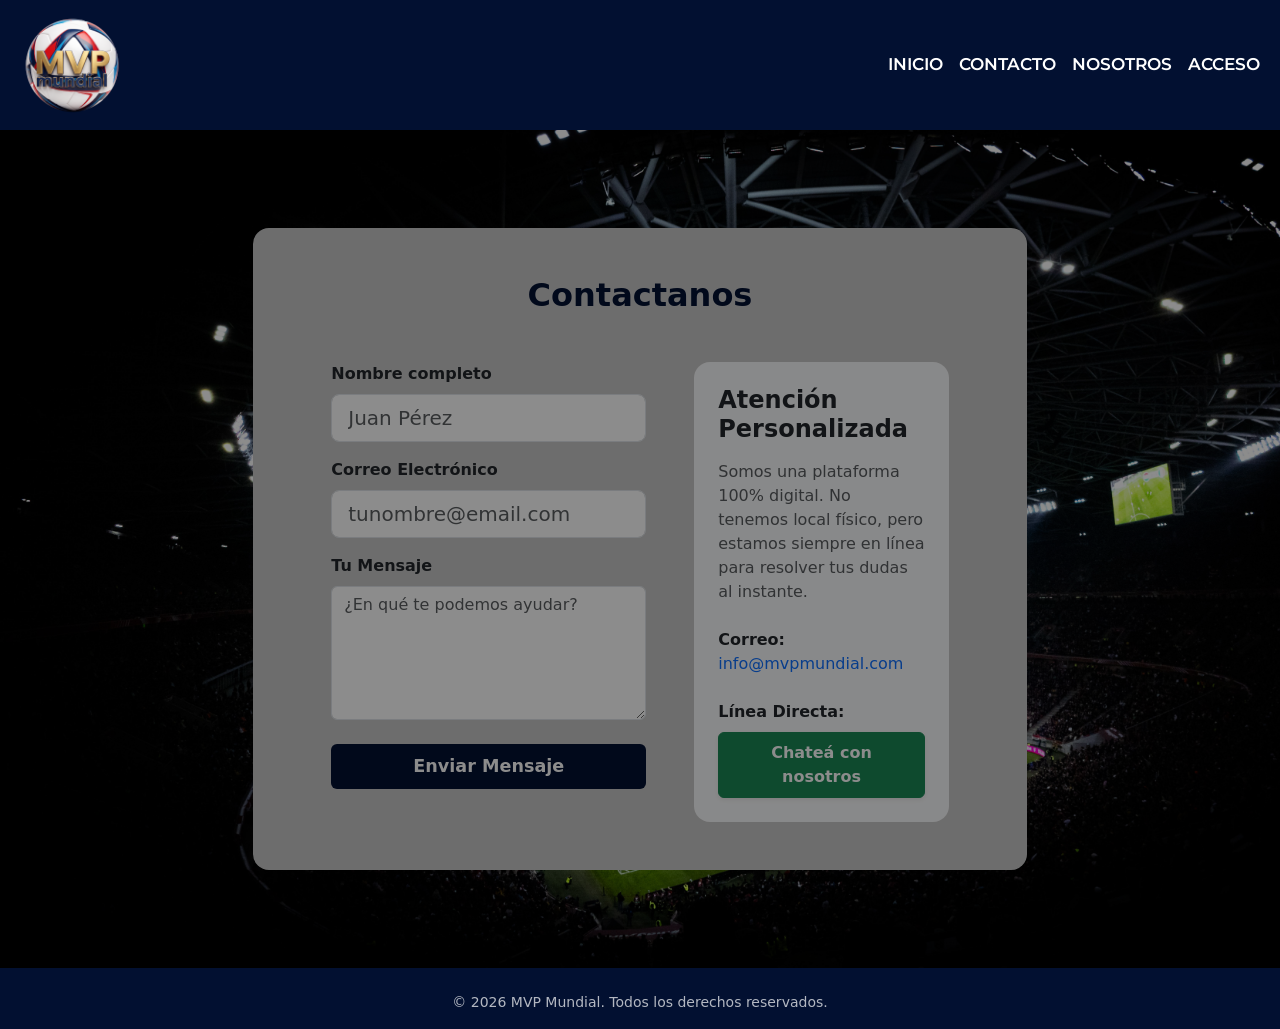
==== pages/contacto.html @ a43eaeb2 "se aguego pagina erro 404" ====
<!DOCTYPE html>
<html lang="es">

<head>
  <meta charset="UTF-8">
  <meta name="viewport" content="width=device-width, initial-scale=1.0">
  <meta name="description"
    content="Comunicate con MVP Mundial. Te ofrecemos atención 100% personalizada a través de WhatsApp. Soluciones y soporte a medida pensados exclusivamente para emprendedores, con atención directa desde Tucumán.">
  <meta name="keywords"
    content="contacto MVP mundial, atención personalizada WhatsApp, soporte para emprendedores, contacto digital Tucumán, asesoramiento a medida, chat directo">
  <meta name="author" content="rosario ojeda, alejandro fourmantin, lucio llanos">
  <link rel="shortcut icon" href="../contenido/imagenes/logo.favicon.png" type="image/x-icon">
  <link href="https://cdn.jsdelivr.net/npm/bootstrap@5.3.8/dist/css/bootstrap.min.css" rel="stylesheet"
    integrity="sha384-sRIl4kxILFvY47J16cr9ZwB07vP4J8+LH7qKQnuqkuIAvNWLzeN8tE5YBujZqJLB" crossorigin="anonymous">
  <link rel="stylesheet" href="https://cdn.jsdelivr.net/npm/bootstrap-icons@1.13.1/font/bootstrap-icons.min.css">
  <link rel="stylesheet" href="../css/style.css">
  <title>Contacto y Atención Personalizada | MVP Mundial</title>
</head>

<body class="d-flex flex-column min-vh-100">
  <header>
    <nav class="navbar navbar-expand-lg navegadorpadre p-0">
      <div class="container-fluid">
        <a class="navbar-brand" href="../index.html"><img src="../contenido/imagenes/LOGO.png" alt="logo"
            class="logomundial"></a>
        <button class="navbar-toggler" type="button" data-bs-toggle="collapse" data-bs-target="#navbarNavDropdown"
          aria-controls="navbarNavDropdown" aria-expanded="false" aria-label="Toggle navigation">
          <span class="navbar-toggler-icon"></span>
        </button>
        <div class="collapse navbar-collapse" id="navbarNavDropdown">
          <ul class="navbar-nav ms-auto">
            <li class="nav-item">
              <a class="nav-link text-white fw-semibold" href="../index.html">INICIO</a>
            </li>
            <li class="nav-item">
              <a class="nav-link text-white fw-semibold" href="../pages/contacto.html">CONTACTO</a>
            </li>
            <li class="nav-item">
              <a class="nav-link text-white fw-semibold" href="../pages/nosotros.html">NOSOTROS</a>
            </li>
            <li class="nav-item">
              <a class="nav-link text-white fw-semibold" href="../pages/login.html">ACCESO</a>
            </li>
          </ul>
        </div>
      </div>
    </nav>
  </header>
  
  <main class="flex-grow-1 d-flex align-items-center py-5">
    <div class="container">
      
      <div class="row justify-content-center">
        <div class="col-12 col-lg-10 col-xl-9">
          
          <div class="text-dark w-100">
            <div class="card-body border-0 rounded-4 p-4 p-md-5">

              <h2 class="text-center mb-5 fw-bold titulo-contacto">Contactanos</h2>

              <div class="row g-5 justify-content-center">

                <div class="col-md-7 col-lg-6">
                  <form>
                    <div class="mb-3">
                      <label for="nombreInput" class="form-label fw-semibold">Nombre completo</label>
                      <input type="text" class="form-control form-control-lg" id="nombreInput" placeholder="Juan Pérez" required>
                    </div>

                    <div class="mb-3">
                      <label for="emailContacto" class="form-label fw-semibold">Correo Electrónico</label>
                      <input type="email" class="form-control form-control-lg" id="emailContacto" placeholder="tunombre@email.com"
                        minlength="8" maxlength="50" required>
                    </div>

                    <div class="mb-4">
                      <label for="mensajeInput" class="form-label fw-semibold">Tu Mensaje</label>
                      <textarea class="form-control" id="mensajeInput" rows="5" placeholder="¿En qué te podemos ayudar?"
                        minlength="5" maxlength="50" required></textarea>
                    </div>

                    <button type="submit" class="btn text-white w-100 py-2 fw-bold btn-contacto">Enviar Mensaje</button>
                  </form>
                </div>

                <div class="col-md-5 col-lg-5">
                  <div class="p-4 bg-light rounded-4 h-100 d-flex flex-column justify-content-center">

                    <h4 class="fw-bold mb-3">Atención Personalizada</h4>
                    <p class="text-muted mb-4">Somos una plataforma 100% digital. No tenemos local físico, pero estamos siempre
                      en línea para resolver tus dudas al instante.</p>

                    <div class="mb-4">
                      <span class="fw-bold d-block text-dark">Correo:</span>
                      <a href="mailto:info@mvpmundial.com" class="text-decoration-none text-primary">info@mvpmundial.com</a>
                    </div>

                    <div>
                      <span class="fw-bold d-block mb-2 text-dark">Línea Directa:</span>
                      <a href="./error404.html" target="_blank" class="btn btn-success w-100 fw-bold py-2 shadow-sm">
                        Chateá con nosotros
                      </a>
                    </div>

                  </div>
                </div>

              </div>
            </div>
          </div>

        </div>
      </div>
      
    </div>
  </main>

    <footer class="pt-4 pb-3 bg-footer text-white">
        <div class="container-footer text-center">
            <p class="mb-0 small texto-copyright">
                &copy; 2026 MVP Mundial. Todos los derechos reservados.
            </p>
        </div>
    </footer>

  <script src="https://cdn.jsdelivr.net/npm/bootstrap@5.3.8/dist/js/bootstrap.bundle.min.js"
    integrity="sha384-FKyoEForCGlyvwx9Hj09JcYn3nv7wiPVlz7YYwJrWVcXK/BmnVDxM+D2scQbITxI"
    crossorigin="anonymous"></script>
</body>

</html>
---- css/style.css ----
@import url("https://fonts.googleapis.com/css2?family=Montserrat:wght@100..900&display=swap");
* {
  margin: 0;
  padding: 0;
  box-sizing: border-box;
}
:root {
  /* colores */
  --color-primary: #021031;
  --color-secondary: #3a954a;
  --color-danger: #d33b45;
  --color-texto: white;
  --color-subtitulos: #ebebeb;
  --color-cards: #021031b6;
  /* colores */
  --color-nav: #021031cb;
  --color-secondary: #3a954a;
  --color-danger: #d33b45;
  --color-texto: white;
  --color-subtitulos: #ebebeb;
  --color-dorado-oscuro: #d4af37;

  /* estilos para titulos */
  --font-family: "Montserrat", sans-serif;
  --font-size: 17px;
  --font-grosor: 600;
  --font-background: #09ff008a;

  /* ---------- */

  /* bordes */
  --border-radius: 1rem;
  --border-none: 0;

  /* animaciones */
}
main {
  background-image: url(../contenido/imagenes/Estadio.jpg);
  background-size: cover;
  filter: brightness(55%);
}
.navegadorpadre {
  font-family: var(--font-family);
  font-size: 17px;
  background-color: var(--color-primary);
}
.logomundial {
  height: 120px;
  height: 150px;
  width: auto;
}
.nav-link {
  transition: transform 0.2s;
  display: inline-block;
}
.nav-link:hover {
  transform: scale(1.1);
}
.titulo-login {
  color: var(--color-primary);
}
.btn-login {
  background-color: var(--color-primary);
  font-size: 1.1rem;
}
.btn-login:hover {
  background-color: var(--color-primary);
  color: #ffffff;
}
.textoh2 {
  color: var(--color-primary);
}
.titulo-contacto {
  color: var(--color-primary);
}
.btn-contacto {
  background-color: var(--color-primary);
  font-size: 1.1rem;
}
.btn-contacto:hover {
  background-color: var(--color-primary);
  color: #ffffff;
}
.titulo-nosotros {
  color: var(--color-primary);
}
.subtitulo-nosotros {
  color: var(--color-primary);
}
.bg-footer {
  background-color: var(--color-primary);
}
.separador-footer {
  border-top: 1px solid var(--color-subtitulos);
}
.texto-copyright {
  color: rgba(255, 255, 255, 0.7);
}
.navegadorpadre {
  font-family: "Montserrat", sans-serif;
  font-size: 17px;
}
.logomundial {
  height: 120px;
  width: auto;
}
/* MAIN */
main {
  background-image: url(../contenido/imagenes/Estadio.jpg);
  background-size: cover;
  display: flex;
  justify-content: center;
}
/* CONTENEDOR PADRE */
.container {
  display: flex;
  flex-direction: row;
  width: 100vw;
  margin: 0;
  padding: 50px;
}
/* CONTENEDOR ROSARIO */
hr {
  width: 100%;
  margin: auto;
  color: var(--color-texto);
}
.container1 {
  background-color: var(--color-cards);
  width: 30%;
  border-radius: var(--border-radius);
  border: var(--border-none);
  display: flex;
  flex-direction: column;
  align-items: center;
  padding: 10px;
}
.container-boton {
  display: flex;
  align-items: flex-start;
  gap: 10px;
}
h6 {
  font-family: var(--font-family);
  font-size: 12px;
  font-weight: var(--font-grosor);
  color: var(--color-texto);
  padding: 10px;
  padding-left: 20px;
  padding-right: 20px;
  background-color: var(--font-background);
  border-radius: var(--border-radius);
  border: var(--border-none);
  margin: 10px;
  text-align: center;
  width: 100%;
}
.estadisticasNombre{
  font-weight: 500;
}
.fila {
  width: 100%;
  display: flex;
  flex-direction: row;
  justify-content: space-around;
}
.barra{
  display: flex;
  flex-direction: row;
}
.verde1{
  background-color: var(--color-secondary);
  width: 58%;
  height: 10px;
  border-top-left-radius: var(--border-radius);
  border-bottom-left-radius: var(--border-radius);
}
.azul1{
  background-color: var(--color-primary);
  width: 42%;
  height: 10px;
  border-top-right-radius: var(--border-radius);
  border-bottom-right-radius: var(--border-radius);
}
.verde2{
  background-color: var(--color-secondary);
  width: 67%;
  height: 10px;
  border-top-left-radius: var(--border-radius);
  border-bottom-left-radius: var(--border-radius);
}
.azul2{
  background-color: var(--color-primary);
  width: 33%;
  height: 10px;
  border-top-right-radius: var(--border-radius);
  border-bottom-right-radius: var(--border-radius);
}
.verde3{
  background-color: var(--color-secondary);
  width: 88%;
  height: 10px;
  border-top-left-radius: var(--border-radius);
  border-bottom-left-radius: var(--border-radius);
}
.azul3{
  background-color: var(--color-primary);
  width: 12%;
  height: 10px;
  border-top-right-radius: var(--border-radius);
  border-bottom-right-radius: var(--border-radius);
}
.verde4{
  background-color: var(--color-secondary);
  width: 0%;
  height: 10px;
  border-top-left-radius: var(--border-radius);
  border-bottom-left-radius: var(--border-radius);
}
.azul4{
  background-color: var(--color-primary);
  width: 100%;
  height: 10px;
  border-radius: var(--border-radius);
}
.verde5{
  background-color: var(--color-subtitulos);
  width: 50%;
  height: 10px;
  border-top-left-radius: var(--border-radius);
  border-bottom-left-radius: var(--border-radius);
}
.azul5{
  background-color: var(--color-subtitulos);
  width: 50%;
  height: 10px;
  border-top-right-radius: var(--border-radius);
  border-bottom-right-radius: var(--border-radius);
}
/* CONTENEDOR LUCIO */
.container2 {
  width: 60%;
}
.equipos {
  display: flex;
  justify-content: row;
}
.container-padre {
  margin: 10px;
  background-color: var(--color-cards);
  padding: 15px;
  width: 810px;
  height: 155px;
  display: flex;
  justify-content: center;
  border-radius: 30px;
}
.figu {
  object-fit: cover;
  display: flex;
  display: inline-block;
  margin: 20px;
  justify-content: center;
  justify-content: space-around;
  width: 105px;
  height: 110px;
  margin: 5px;
  object-fit: contain;
  transition: transform 0.3s ease;
  cursor: pointer;
}
.figu:hover {
  transform: scale(1.1);
}
.nombres {
  display: flex;
  justify-content: center;
  font-family: var(--font-family);
  font-size: 13px;
  font-weight: var(--font-grosor);
  color: var(--color-texto);
  padding: 10px;
  padding-left: 20px;
  padding-right: 20px;
  background-color: var(--font-background);
  border-radius: var(--border-radius);
  border: var(--border-none);
  margin: 10px;
  animation: brillo 2s ease-in-out infinite alternate;
}

@keyframes brillo {
  from {
    text-shadow:
      0 0 3px #fff,
      0 0 4px #fff,
      0 0 10px #ffcc00,
      0 0 14px #ffcc00;
  }
}
/* CONTENEDOR PADRE */
.container {
  display: flex;
  flex-direction: row;
  width: 100%;
  margin: 0;
  padding: 50px;
  justify-content: center;
}
/* CONTENEDOR ROSARIO */
h6 {
  font-family: var(--font-family);
  font-size: 12px;
  font-weight: var(--font-grosor);
  color: var(--color-texto);
  padding: 10px;
  padding-left: 20px;
  padding-right: 20px;
  background-color: var(--font-background);
  border-radius: var(--border-radius);
  border: var(--border-none);
  margin: 10px;
}
hr {
  width: 100%;
  margin: auto;
  color: var(--color-texto);
}
.container1 {
  background-color: var(--color-cards);
  width: 40%;
  border-radius: var(--border-radius);
  border: var(--border-none);
  display: flex;
  flex-direction: column;
  align-items: center;
  padding: 10px;
}
.container-puntaje {
  width: 100%;
  display: flex;
  flex-direction: row;
  font-family: var(--font-family);
  font-size: 12px;
  font-weight: var(--font-grosor);
  color: var(--color-texto);
  padding: 10px;
  padding-left: 20px;
  padding-right: 20px;
}
.bandera {
  width: 30%;
  display: flex;
  flex-direction: column;
  align-items: center;
  color: var(--color-texto);
}
.puntaje {
  width: 40%;
  display: flex;
  flex-direction: row;
  justify-content: space-around;
  align-items: start;
  color: var(--color-texto);
  font-family: var(--font-family);
  font-size: 50px;
  font-weight: var(--font-grosor);
  color: var(--color-texto);
  padding: 10px;
  border-radius: var(--border-radius);
  border: var(--border-none);
}
.container-info {
  width: 100%;
  height: 100%;
  display: flex;
  flex-direction: column;
  align-items: flex-start;
}
.dato1 {
  width: 100%;
  display: flex;
  flex-direction: row;
}
.info {
  display: flex;
  flex-direction: column;
  margin-left: 30px;
}
.infoTitulo {
  color: var(--color-texto);
}
.infoValor {
  color: var(--color-texto);
}
.container-boton {
  position: relative;
  display: flex;
  align-items: flex-start;
  gap: 10px;
}
#estadisticas{
  position: absolute;
  bottom: 60px;
  left: 50%;
  transform: translateX(-50%);
  z-index: 1000;
  margin-top: 10PX;
}
.boton {
  font-family: var(--font-family);
  font-size: 12px;
  font-weight: var(--font-grosor);
  color: var(--color-texto);
  padding: 10px;
  padding-left: 20px;
  padding-right: 20px;
  background-color: var(--font-background);
  border-radius: var(--border-radius);
  border: var(--border-none);
  margin: 10px;
  animation: brillo 2s ease-in-out infinite alternate;
}
:hover.boton {
  transition: 0.2s;
  transform: scale(1.1);
  padding: 10px;
  padding-left: 20px;
  padding-right: 20px;
  background-color: var(--font-background);
  border-radius: var(--border-radius);
  border: var(--border-none);
  margin: 10px;
  color: var(--color-texto);
}
.card-body {
  display: flex;
  flex-direction: column;
  background-color: rgb(199, 199, 199);
}
.estadisticasNombre {
  width: 100%;
  justify-content: space-between;
  display: flex;
  flex-direction: row;
}
.fila {
  width: 100%;
  display: flex;
  flex-direction: row;
  justify-content: space-around;
}
span {
  color: var(--color-texto);
}

.container-nosotros {
  background-color: rgb(248, 242, 242);
  border-radius: var(--border-radius);
  padding: 10px;
}


.navbar-toggler-icon {
    filter: invert(1) brightness(100%)
}
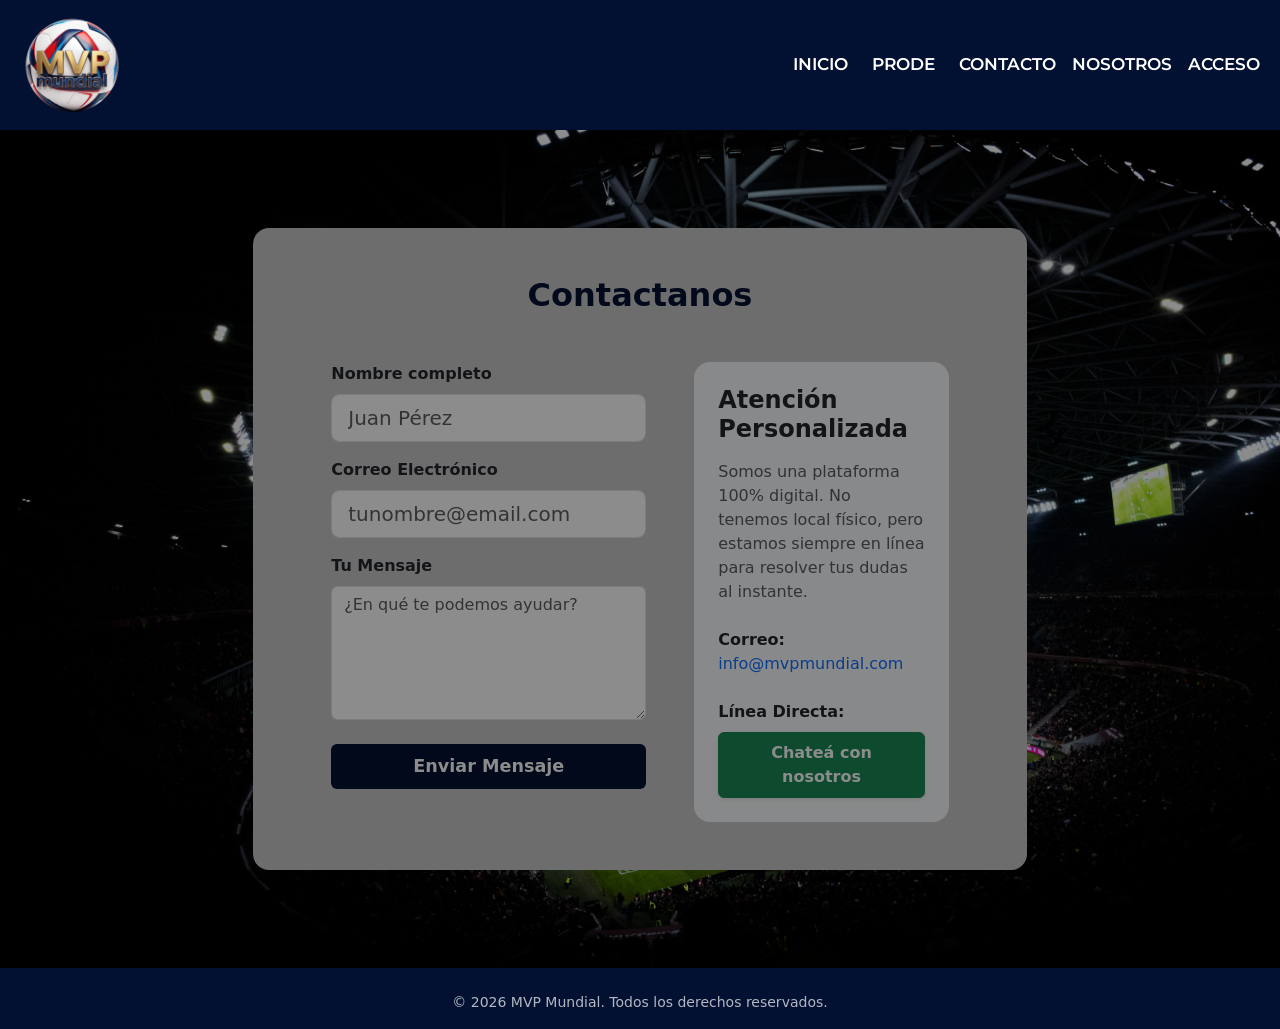
==== commit 1a23da9c: "agregue pagina prode a toda pagina" ====
--- a/pages/contacto.html
+++ b/pages/contacto.html
@@ -1,131 +1,222 @@
-<!DOCTYPE html>
+<!doctype html>
 <html lang="es">
-
-<head>
-  <meta charset="UTF-8">
-  <meta name="viewport" content="width=device-width, initial-scale=1.0">
-  <meta name="description"
-    content="Comunicate con MVP Mundial. Te ofrecemos atención 100% personalizada a través de WhatsApp. Soluciones y soporte a medida pensados exclusivamente para emprendedores, con atención directa desde Tucumán.">
-  <meta name="keywords"
-    content="contacto MVP mundial, atención personalizada WhatsApp, soporte para emprendedores, contacto digital Tucumán, asesoramiento a medida, chat directo">
-  <meta name="author" content="rosario ojeda, alejandro fourmantin, lucio llanos">
-  <link rel="shortcut icon" href="../contenido/imagenes/logo.favicon.png" type="image/x-icon">
-  <link href="https://cdn.jsdelivr.net/npm/bootstrap@5.3.8/dist/css/bootstrap.min.css" rel="stylesheet"
-    integrity="sha384-sRIl4kxILFvY47J16cr9ZwB07vP4J8+LH7qKQnuqkuIAvNWLzeN8tE5YBujZqJLB" crossorigin="anonymous">
-  <link rel="stylesheet" href="https://cdn.jsdelivr.net/npm/bootstrap-icons@1.13.1/font/bootstrap-icons.min.css">
-  <link rel="stylesheet" href="../css/style.css">
-  <title>Contacto y Atención Personalizada | MVP Mundial</title>
-</head>
-
-<body class="d-flex flex-column min-vh-100">
-  <header>
-    <nav class="navbar navbar-expand-lg navegadorpadre p-0">
-      <div class="container-fluid">
-        <a class="navbar-brand" href="../index.html"><img src="../contenido/imagenes/LOGO.png" alt="logo"
-            class="logomundial"></a>
-        <button class="navbar-toggler" type="button" data-bs-toggle="collapse" data-bs-target="#navbarNavDropdown"
-          aria-controls="navbarNavDropdown" aria-expanded="false" aria-label="Toggle navigation">
-          <span class="navbar-toggler-icon"></span>
-        </button>
-        <div class="collapse navbar-collapse" id="navbarNavDropdown">
-          <ul class="navbar-nav ms-auto">
-            <li class="nav-item">
-              <a class="nav-link text-white fw-semibold" href="../index.html">INICIO</a>
-            </li>
-            <li class="nav-item">
-              <a class="nav-link text-white fw-semibold" href="../pages/contacto.html">CONTACTO</a>
-            </li>
-            <li class="nav-item">
-              <a class="nav-link text-white fw-semibold" href="../pages/nosotros.html">NOSOTROS</a>
-            </li>
-            <li class="nav-item">
-              <a class="nav-link text-white fw-semibold" href="../pages/login.html">ACCESO</a>
-            </li>
-          </ul>
+  <head>
+    <meta charset="UTF-8" />
+    <meta name="viewport" content="width=device-width, initial-scale=1.0" />
+    <meta
+      name="description"
+      content="Comunicate con MVP Mundial. Te ofrecemos atención 100% personalizada a través de WhatsApp. Soluciones y soporte a medida pensados exclusivamente para emprendedores, con atención directa desde Tucumán."
+    />
+    <meta
+      name="keywords"
+      content="contacto MVP mundial, atención personalizada WhatsApp, soporte para emprendedores, contacto digital Tucumán, asesoramiento a medida, chat directo"
+    />
+    <meta
+      name="author"
+      content="rosario ojeda, alejandro fourmantin, lucio llanos"
+    />
+    <link
+      rel="shortcut icon"
+      href="../contenido/imagenes/logo.favicon.png"
+      type="image/x-icon"
+    />
+    <link
+      href="https://cdn.jsdelivr.net/npm/bootstrap@5.3.8/dist/css/bootstrap.min.css"
+      rel="stylesheet"
+      integrity="sha384-sRIl4kxILFvY47J16cr9ZwB07vP4J8+LH7qKQnuqkuIAvNWLzeN8tE5YBujZqJLB"
+      crossorigin="anonymous"
+    />
+    <link
+      rel="stylesheet"
+      href="https://cdn.jsdelivr.net/npm/bootstrap-icons@1.13.1/font/bootstrap-icons.min.css"
+    />
+    <link rel="stylesheet" href="../css/style.css" />
+    <title>Contacto y Atención Personalizada | MVP Mundial</title>
+  </head>
+
+  <body class="d-flex flex-column min-vh-100">
+    <header>
+      <nav class="navbar navbar-expand-lg navegadorpadre p-0">
+        <div class="container-fluid">
+          <a class="navbar-brand" href="../index.html"
+            ><img
+              src="../contenido/imagenes/LOGO.png"
+              alt="logo"
+              class="logomundial"
+          /></a>
+          <button
+            class="navbar-toggler"
+            type="button"
+            data-bs-toggle="collapse"
+            data-bs-target="#navbarNavDropdown"
+            aria-controls="navbarNavDropdown"
+            aria-expanded="false"
+            aria-label="Toggle navigation"
+          >
+            <span class="navbar-toggler-icon"></span>
+          </button>
+          <div class="collapse navbar-collapse" id="navbarNavDropdown">
+            <ul class="navbar-nav ms-auto">
+              <li class="nav-item">
+                <a class="nav-link text-white fw-semibold" href="../index.html"
+                  >INICIO</a
+                >
+              </li>
+              <li class="nav-item">
+                <a
+                  class="nav-link text-white fw-semibold mx-2"
+                  href="../pages/prode.html"
+                  >PRODE</a
+                >
+              </li>
+              <li class="nav-item">
+                <a
+                  class="nav-link text-white fw-semibold"
+                  href="../pages/contacto.html"
+                  >CONTACTO</a
+                >
+              </li>
+              <li class="nav-item">
+                <a
+                  class="nav-link text-white fw-semibold"
+                  href="../pages/nosotros.html"
+                  >NOSOTROS</a
+                >
+              </li>
+              <li class="nav-item">
+                <a
+                  class="nav-link text-white fw-semibold"
+                  href="../pages/login.html"
+                  >ACCESO</a
+                >
+              </li>
+            </ul>
+          </div>
         </div>
-      </div>
-    </nav>
-  </header>
-  
-  <main class="flex-grow-1 d-flex align-items-center py-5">
-    <div class="container">
-      
-      <div class="row justify-content-center">
-        <div class="col-12 col-lg-10 col-xl-9">
-          
-          <div class="text-dark w-100">
-            <div class="card-body border-0 rounded-4 p-4 p-md-5">
-
-              <h2 class="text-center mb-5 fw-bold titulo-contacto">Contactanos</h2>
-
-              <div class="row g-5 justify-content-center">
-
-                <div class="col-md-7 col-lg-6">
-                  <form>
-                    <div class="mb-3">
-                      <label for="nombreInput" class="form-label fw-semibold">Nombre completo</label>
-                      <input type="text" class="form-control form-control-lg" id="nombreInput" placeholder="Juan Pérez" required>
+      </nav>
+    </header>
+
+    <main class="flex-grow-1 d-flex align-items-center py-5">
+      <div class="container">
+        <div class="row justify-content-center">
+          <div class="col-12 col-lg-10 col-xl-9">
+            <div class="text-dark w-100">
+              <div class="card-body border-0 rounded-4 p-4 p-md-5">
+                <h2 class="text-center mb-5 fw-bold titulo-contacto">
+                  Contactanos
+                </h2>
+
+                <div class="row g-5 justify-content-center">
+                  <div class="col-md-7 col-lg-6">
+                    <form>
+                      <div class="mb-3">
+                        <label for="nombreInput" class="form-label fw-semibold"
+                          >Nombre completo</label
+                        >
+                        <input
+                          type="text"
+                          class="form-control form-control-lg"
+                          id="nombreInput"
+                          placeholder="Juan Pérez"
+                          required
+                        />
+                      </div>
+
+                      <div class="mb-3">
+                        <label
+                          for="emailContacto"
+                          class="form-label fw-semibold"
+                          >Correo Electrónico</label
+                        >
+                        <input
+                          type="email"
+                          class="form-control form-control-lg"
+                          id="emailContacto"
+                          placeholder="tunombre@email.com"
+                          minlength="8"
+                          maxlength="50"
+                          required
+                        />
+                      </div>
+
+                      <div class="mb-4">
+                        <label for="mensajeInput" class="form-label fw-semibold"
+                          >Tu Mensaje</label
+                        >
+                        <textarea
+                          class="form-control"
+                          id="mensajeInput"
+                          rows="5"
+                          placeholder="¿En qué te podemos ayudar?"
+                          minlength="5"
+                          maxlength="50"
+                          required
+                        ></textarea>
+                      </div>
+
+                      <button
+                        type="submit"
+                        class="btn text-white w-100 py-2 fw-bold btn-contacto"
+                      >
+                        Enviar Mensaje
+                      </button>
+                    </form>
+                  </div>
+
+                  <div class="col-md-5 col-lg-5">
+                    <div
+                      class="p-4 bg-light rounded-4 h-100 d-flex flex-column justify-content-center"
+                    >
+                      <h4 class="fw-bold mb-3">Atención Personalizada</h4>
+                      <p class="text-muted mb-4">
+                        Somos una plataforma 100% digital. No tenemos local
+                        físico, pero estamos siempre en línea para resolver tus
+                        dudas al instante.
+                      </p>
+
+                      <div class="mb-4">
+                        <span class="fw-bold d-block text-dark">Correo:</span>
+                        <a
+                          href="mailto:info@mvpmundial.com"
+                          class="text-decoration-none text-primary"
+                          >info@mvpmundial.com</a
+                        >
+                      </div>
+
+                      <div>
+                        <span class="fw-bold d-block mb-2 text-dark"
+                          >Línea Directa:</span
+                        >
+                        <a
+                          href="./error404.html"
+                          target="_blank"
+                          class="btn btn-success w-100 fw-bold py-2 shadow-sm"
+                        >
+                          Chateá con nosotros
+                        </a>
+                      </div>
                     </div>
-
-                    <div class="mb-3">
-                      <label for="emailContacto" class="form-label fw-semibold">Correo Electrónico</label>
-                      <input type="email" class="form-control form-control-lg" id="emailContacto" placeholder="tunombre@email.com"
-                        minlength="8" maxlength="50" required>
-                    </div>
-
-                    <div class="mb-4">
-                      <label for="mensajeInput" class="form-label fw-semibold">Tu Mensaje</label>
-                      <textarea class="form-control" id="mensajeInput" rows="5" placeholder="¿En qué te podemos ayudar?"
-                        minlength="5" maxlength="50" required></textarea>
-                    </div>
-
-                    <button type="submit" class="btn text-white w-100 py-2 fw-bold btn-contacto">Enviar Mensaje</button>
-                  </form>
-                </div>
-
-                <div class="col-md-5 col-lg-5">
-                  <div class="p-4 bg-light rounded-4 h-100 d-flex flex-column justify-content-center">
-
-                    <h4 class="fw-bold mb-3">Atención Personalizada</h4>
-                    <p class="text-muted mb-4">Somos una plataforma 100% digital. No tenemos local físico, pero estamos siempre
-                      en línea para resolver tus dudas al instante.</p>
-
-                    <div class="mb-4">
-                      <span class="fw-bold d-block text-dark">Correo:</span>
-                      <a href="mailto:info@mvpmundial.com" class="text-decoration-none text-primary">info@mvpmundial.com</a>
-                    </div>
-
-                    <div>
-                      <span class="fw-bold d-block mb-2 text-dark">Línea Directa:</span>
-                      <a href="./error404.html" target="_blank" class="btn btn-success w-100 fw-bold py-2 shadow-sm">
-                        Chateá con nosotros
-                      </a>
-                    </div>
-
                   </div>
                 </div>
-
               </div>
             </div>
           </div>
-
         </div>
       </div>
-      
-    </div>
-  </main>
+    </main>
 
     <footer class="pt-4 pb-3 bg-footer text-white">
-        <div class="container-footer text-center">
-            <p class="mb-0 small texto-copyright">
-                &copy; 2026 MVP Mundial. Todos los derechos reservados.
-            </p>
-        </div>
+      <div class="container-footer text-center">
+        <p class="mb-0 small texto-copyright">
+          &copy; 2026 MVP Mundial. Todos los derechos reservados.
+        </p>
+      </div>
     </footer>
 
-  <script src="https://cdn.jsdelivr.net/npm/bootstrap@5.3.8/dist/js/bootstrap.bundle.min.js"
-    integrity="sha384-FKyoEForCGlyvwx9Hj09JcYn3nv7wiPVlz7YYwJrWVcXK/BmnVDxM+D2scQbITxI"
-    crossorigin="anonymous"></script>
-</body>
-
-</html>+    <script
+      src="https://cdn.jsdelivr.net/npm/bootstrap@5.3.8/dist/js/bootstrap.bundle.min.js"
+      integrity="sha384-FKyoEForCGlyvwx9Hj09JcYn3nv7wiPVlz7YYwJrWVcXK/BmnVDxM+D2scQbITxI"
+      crossorigin="anonymous"
+    ></script>
+  </body>
+</html>
--- a/css/style.css
+++ b/css/style.css
@@ -238,9 +238,6 @@
   border-bottom-right-radius: var(--border-radius);
 }
 /* CONTENEDOR LUCIO */
-.container2 {
-  width: 60%;
-}
 .equipos {
   display: flex;
   justify-content: row;
@@ -249,7 +246,7 @@
   margin: 10px;
   background-color: var(--color-cards);
   padding: 15px;
-  width: 810px;
+  width: 900px;
   height: 155px;
   display: flex;
   justify-content: center;
@@ -328,7 +325,7 @@
 }
 .container1 {
   background-color: var(--color-cards);
-  width: 40%;
+  width: 400px;
   border-radius: var(--border-radius);
   border: var(--border-none);
   display: flex;
@@ -463,4 +460,80 @@
 
 .navbar-toggler-icon {
     filter: invert(1) brightness(100%)
-}+}
+
+/* prode2 */
+.titulo-prode {
+  font-family: var(--font-family);
+  font-size: 30px;
+  font-weight: var(--font-grosor);
+  color: var(--color-texto);
+  background-color: var(--font-background);
+  border-radius: var(--border-radius);
+  border: var(--border-none);
+   animation: brillo 2s ease-in-out infinite alternate;
+   padding: 10px;
+}
+.container-prode {
+  display: flex;
+  justify-content: space-around;
+  flex-wrap: wrap;
+}
+.equipos-prode {
+  width: 50%;
+  height: 50%;
+  display: block;
+}
+.carousel-prode {
+  width: 300px;
+  height: 50%;
+  display: block;
+}
+.prode2 {
+  padding: 50px;
+}
+.espacios {
+  height: 10px;
+}
+
+.bg-prode {
+  background-color: var(--color-cards);
+  border-radius: var(--border-radius);
+}
+h1 {
+  text-align: center;
+  color: #0a3d62;
+  margin-bottom: 30px;
+}
+
+/* Estilo para cada partido */
+.partido {
+  background: white;
+  padding: 15px;
+  margin-bottom: 15px;
+  border-radius: 8px;
+  box-shadow: 0 1px 3px rgba(0, 0, 0, 0.1);
+  display: flex;
+  align-items: center;
+  justify-content: space-between;
+}
+
+.equipo {
+  width: 35%;
+  font-weight: bold;
+  text-align: center;
+}
+
+.vs {
+  font-weight: bold;
+  color: #555;
+}
+
+.goles {
+  width: 40px;
+  height: 40px;
+  text-align: center;
+  font-size: 18px;
+  border: 1px solid #ccc;
+  border-radius: 4px;
+}
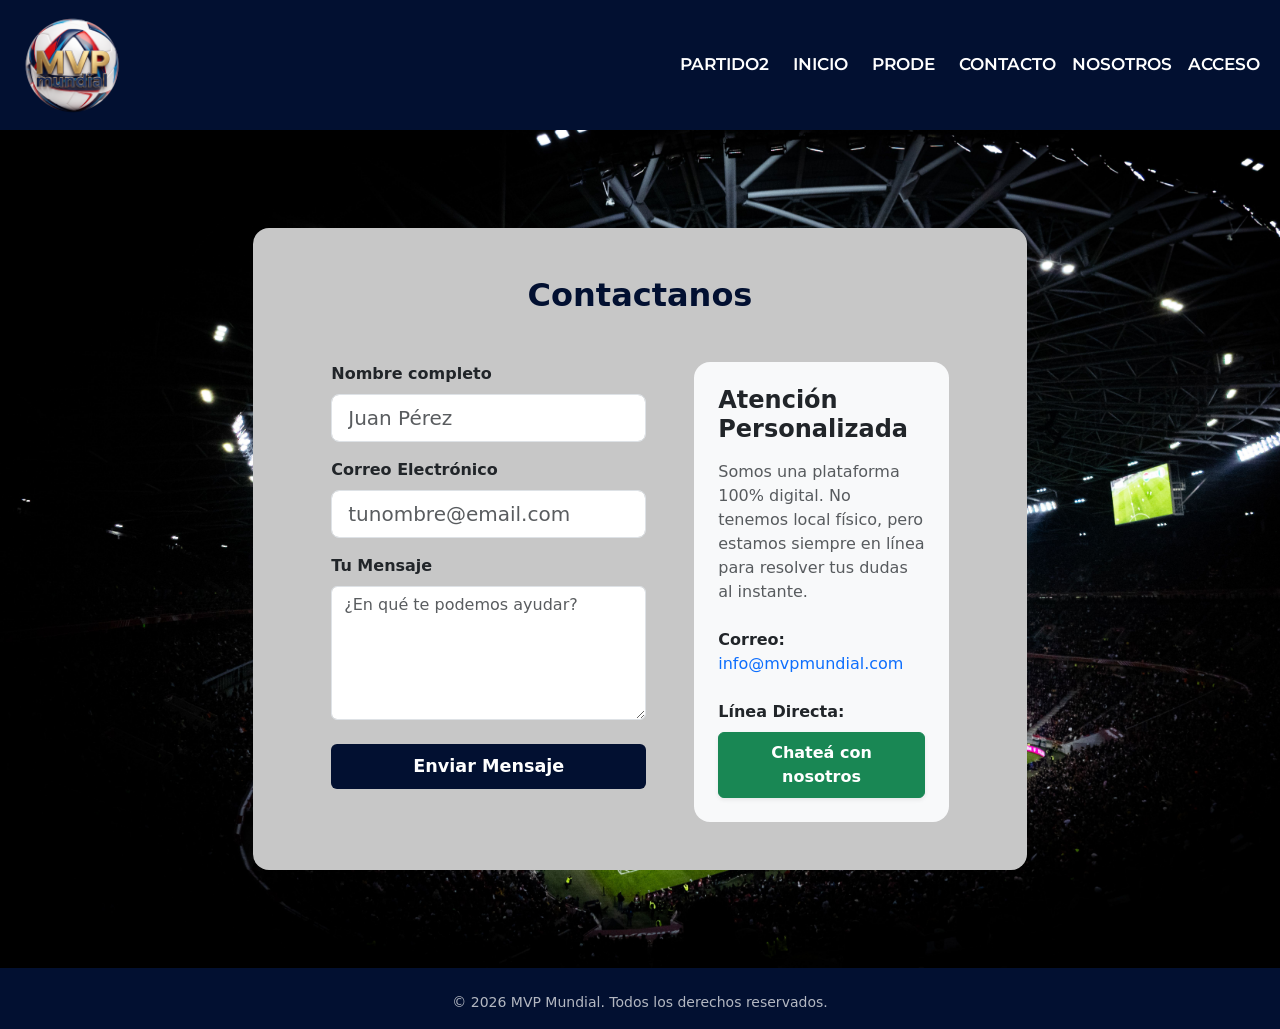
==== commit 3e9dbbb4: "hice otra pagina de partido" ====
--- a/pages/contacto.html
+++ b/pages/contacto.html
@@ -57,6 +57,9 @@
           </button>
           <div class="collapse navbar-collapse" id="navbarNavDropdown">
             <ul class="navbar-nav ms-auto">
+               <li class="nav-item">
+                            <a class="nav-link text-white fw-semibold mx-2" href="../pages/partido2.html">PARTIDO2</a>
+                        </li>
               <li class="nav-item">
                 <a class="nav-link text-white fw-semibold" href="../index.html"
                   >INICIO</a
--- a/css/style.css
+++ b/css/style.css
@@ -37,7 +37,6 @@
 main {
   background-image: url(../contenido/imagenes/Estadio.jpg);
   background-size: cover;
-  filter: brightness(55%);
 }
 .navegadorpadre {
   font-family: var(--font-family);
@@ -155,7 +154,7 @@
   text-align: center;
   width: 100%;
 }
-.estadisticasNombre{
+.estadisticasNombre {
   font-weight: 500;
 }
 .fila {
@@ -164,73 +163,73 @@
   flex-direction: row;
   justify-content: space-around;
 }
-.barra{
-  display: flex;
-  flex-direction: row;
-}
-.verde1{
+.barra {
+  display: flex;
+  flex-direction: row;
+}
+.verde1 {
   background-color: var(--color-secondary);
   width: 58%;
   height: 10px;
   border-top-left-radius: var(--border-radius);
   border-bottom-left-radius: var(--border-radius);
 }
-.azul1{
+.azul1 {
   background-color: var(--color-primary);
   width: 42%;
   height: 10px;
   border-top-right-radius: var(--border-radius);
   border-bottom-right-radius: var(--border-radius);
 }
-.verde2{
+.verde2 {
   background-color: var(--color-secondary);
   width: 67%;
   height: 10px;
   border-top-left-radius: var(--border-radius);
   border-bottom-left-radius: var(--border-radius);
 }
-.azul2{
+.azul2 {
   background-color: var(--color-primary);
   width: 33%;
   height: 10px;
   border-top-right-radius: var(--border-radius);
   border-bottom-right-radius: var(--border-radius);
 }
-.verde3{
+.verde3 {
   background-color: var(--color-secondary);
   width: 88%;
   height: 10px;
   border-top-left-radius: var(--border-radius);
   border-bottom-left-radius: var(--border-radius);
 }
-.azul3{
+.azul3 {
   background-color: var(--color-primary);
   width: 12%;
   height: 10px;
   border-top-right-radius: var(--border-radius);
   border-bottom-right-radius: var(--border-radius);
 }
-.verde4{
+.verde4 {
   background-color: var(--color-secondary);
   width: 0%;
   height: 10px;
   border-top-left-radius: var(--border-radius);
   border-bottom-left-radius: var(--border-radius);
 }
-.azul4{
-  background-color: var(--color-primary);
-  width: 100%;
-  height: 10px;
-  border-radius: var(--border-radius);
-}
-.verde5{
+.azul4 {
+  background-color: var(--color-primary);
+  width: 100%;
+  height: 10px;
+  border-radius: var(--border-radius);
+}
+.verde5 {
   background-color: var(--color-subtitulos);
   width: 50%;
   height: 10px;
   border-top-left-radius: var(--border-radius);
   border-bottom-left-radius: var(--border-radius);
 }
-.azul5{
+.azul5 {
   background-color: var(--color-subtitulos);
   width: 50%;
   height: 10px;
@@ -238,6 +237,9 @@
   border-bottom-right-radius: var(--border-radius);
 }
 /* CONTENEDOR LUCIO */
+.container2 {
+  width: 60%;
+}
 .equipos {
   display: flex;
   justify-content: row;
@@ -246,7 +248,7 @@
   margin: 10px;
   background-color: var(--color-cards);
   padding: 15px;
-  width: 900px;
+  width: 810px;
   height: 155px;
   display: flex;
   justify-content: center;
@@ -325,7 +327,7 @@
 }
 .container1 {
   background-color: var(--color-cards);
-  width: 400px;
+  width: 40%;
   border-radius: var(--border-radius);
   border: var(--border-none);
   display: flex;
@@ -396,13 +398,13 @@
   align-items: flex-start;
   gap: 10px;
 }
-#estadisticas{
+#estadisticas {
   position: absolute;
   bottom: 60px;
   left: 50%;
   transform: translateX(-50%);
   z-index: 1000;
-  margin-top: 10PX;
+  margin-top: 10px;
 }
 .boton {
   font-family: var(--font-family);
@@ -456,84 +458,28 @@
   border-radius: var(--border-radius);
   padding: 10px;
 }
-
-
-.navbar-toggler-icon {
-    filter: invert(1) brightness(100%)
-}
-
-/* prode2 */
-.titulo-prode {
-  font-family: var(--font-family);
-  font-size: 30px;
-  font-weight: var(--font-grosor);
-  color: var(--color-texto);
-  background-color: var(--font-background);
-  border-radius: var(--border-radius);
-  border: var(--border-none);
-   animation: brillo 2s ease-in-out infinite alternate;
-   padding: 10px;
-}
-.container-prode {
-  display: flex;
-  justify-content: space-around;
-  flex-wrap: wrap;
-}
-.equipos-prode {
-  width: 50%;
-  height: 50%;
-  display: block;
-}
-.carousel-prode {
-  width: 300px;
-  height: 50%;
-  display: block;
-}
-.prode2 {
-  padding: 50px;
-}
-.espacios {
-  height: 10px;
-}
-
-.bg-prode {
-  background-color: var(--color-cards);
-  border-radius: var(--border-radius);
-}
-h1 {
-  text-align: center;
-  color: #0a3d62;
-  margin-bottom: 30px;
-}
-
-/* Estilo para cada partido */
-.partido {
-  background: white;
-  padding: 15px;
-  margin-bottom: 15px;
-  border-radius: 8px;
-  box-shadow: 0 1px 3px rgba(0, 0, 0, 0.1);
-  display: flex;
-  align-items: center;
-  justify-content: space-between;
-}
-
-.equipo {
-  width: 35%;
-  font-weight: bold;
-  text-align: center;
-}
-
-.vs {
-  font-weight: bold;
-  color: #555;
-}
-
-.goles {
-  width: 40px;
-  height: 40px;
-  text-align: center;
-  font-size: 18px;
-  border: 1px solid #ccc;
-  border-radius: 4px;
-}
+@media (max-width: 768px) {
+  .container {
+    display: flex;
+    flex-direction: column;
+    justify-content: space-between;
+    align-items: stretch;
+    width: 100%;
+    height: auto;
+    padding: 30px;
+  }
+  .container1{
+    width: 100%;
+    margin-bottom: 20px;
+  }
+  .dato1{
+    padding: 5px;
+  }
+  .container-boton{
+    padding-top: 10px;
+  }
+  .container2{
+    width: 100%;
+  }
+
+}
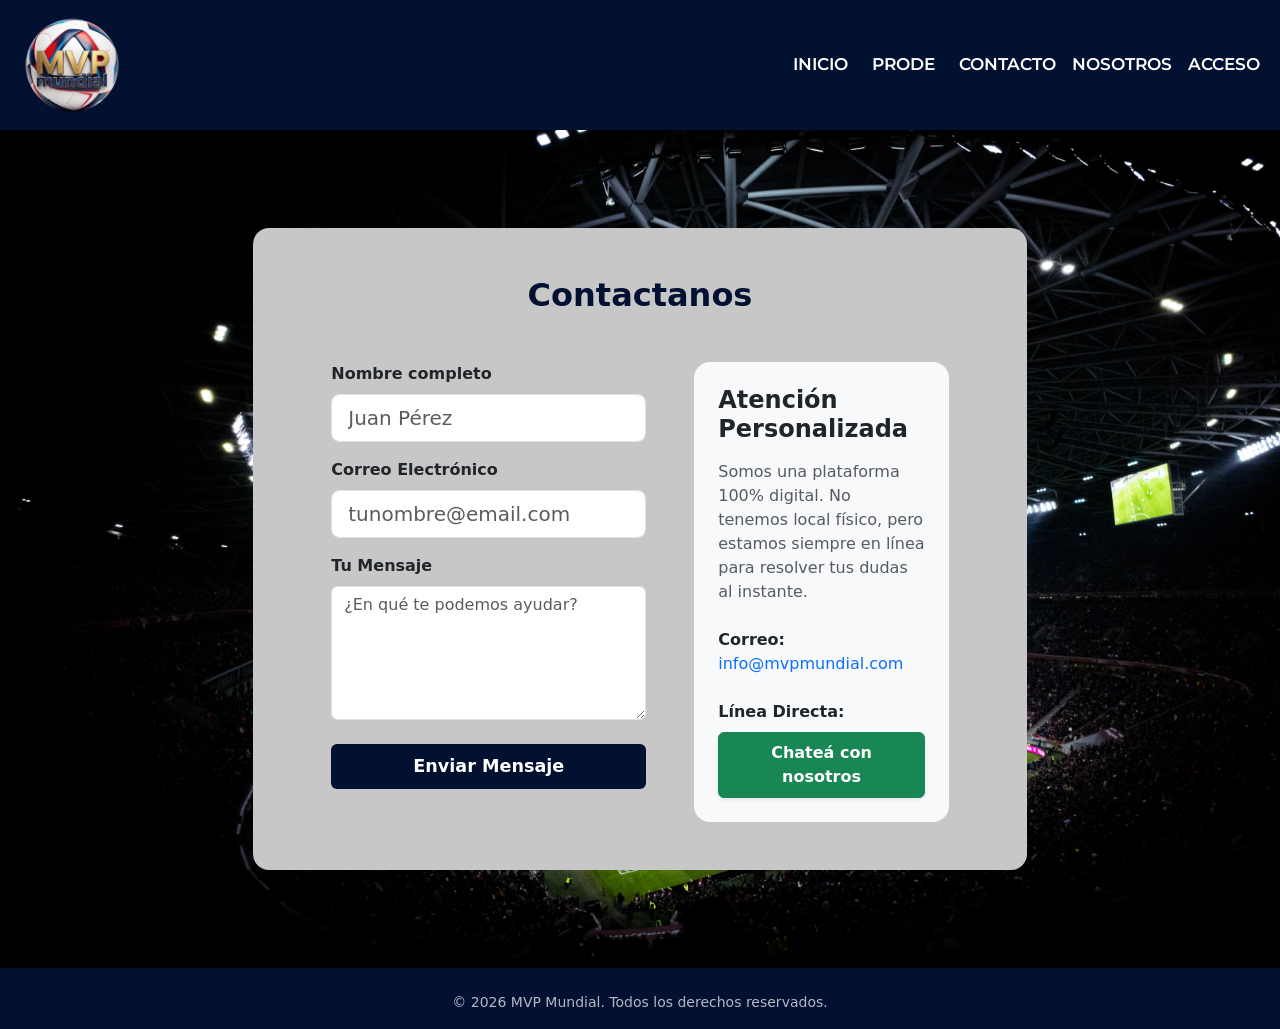
==== commit 405edef2: "resolviendo conflictos." ====
--- a/pages/contacto.html
+++ b/pages/contacto.html
@@ -57,9 +57,6 @@
           </button>
           <div class="collapse navbar-collapse" id="navbarNavDropdown">
             <ul class="navbar-nav ms-auto">
-               <li class="nav-item">
-                            <a class="nav-link text-white fw-semibold mx-2" href="../pages/partido2.html">PARTIDO2</a>
-                        </li>
               <li class="nav-item">
                 <a class="nav-link text-white fw-semibold" href="../index.html"
                   >INICIO</a
--- a/css/style.css
+++ b/css/style.css
@@ -237,9 +237,6 @@
   border-bottom-right-radius: var(--border-radius);
 }
 /* CONTENEDOR LUCIO */
-.container2 {
-  width: 60%;
-}
 .equipos {
   display: flex;
   justify-content: row;
@@ -248,7 +245,7 @@
   margin: 10px;
   background-color: var(--color-cards);
   padding: 15px;
-  width: 810px;
+  width: 900px;
   height: 155px;
   display: flex;
   justify-content: center;
@@ -327,7 +324,7 @@
 }
 .container1 {
   background-color: var(--color-cards);
-  width: 40%;
+  width: 400px;
   border-radius: var(--border-radius);
   border: var(--border-none);
   display: flex;
@@ -458,6 +455,86 @@
   border-radius: var(--border-radius);
   padding: 10px;
 }
+.navbar-toggler-icon {
+    filter: invert(1) brightness(100%)
+}
+
+/* prode2 */
+.titulo-prode {
+  font-family: var(--font-family);
+  font-size: 30px;
+  font-weight: var(--font-grosor);
+  color: var(--color-texto);
+  background-color: var(--font-background);
+  border-radius: var(--border-radius);
+  border: var(--border-none);
+   animation: brillo 2s ease-in-out infinite alternate;
+   padding: 10px;
+}
+.container-prode {
+  display: flex;
+  justify-content: space-around;
+  flex-wrap: wrap;
+}
+.equipos-prode {
+  width: 50%;
+  height: 50%;
+  display: block;
+}
+.carousel-prode {
+  width: 300px;
+  height: 50%;
+  display: block;
+}
+.prode2 {
+  padding: 50px;
+}
+.espacios {
+  height: 10px;
+}
+
+.bg-prode {
+  background-color: var(--color-cards);
+  border-radius: var(--border-radius);
+}
+h1 {
+  text-align: center;
+  color: #0a3d62;
+  margin-bottom: 30px;
+}
+
+/* Estilo para cada partido */
+.partido {
+  background: white;
+  padding: 15px;
+  margin-bottom: 15px;
+  border-radius: 8px;
+  box-shadow: 0 1px 3px rgba(0, 0, 0, 0.1);
+  display: flex;
+  align-items: center;
+  justify-content: space-between;
+}
+
+.equipo {
+  width: 35%;
+  font-weight: bold;
+  text-align: center;
+}
+
+.vs {
+  font-weight: bold;
+  color: #555;
+}
+
+.goles {
+  width: 40px;
+  height: 40px;
+  text-align: center;
+  font-size: 18px;
+  border: 1px solid #ccc;
+  border-radius: 4px;
+}
+
 @media (max-width: 768px) {
   .container {
     display: flex;
@@ -481,5 +558,8 @@
   .container2{
     width: 100%;
   }
-
-}
+  .figu{
+    width: 100%;
+    height: 100px;
+  }
+}
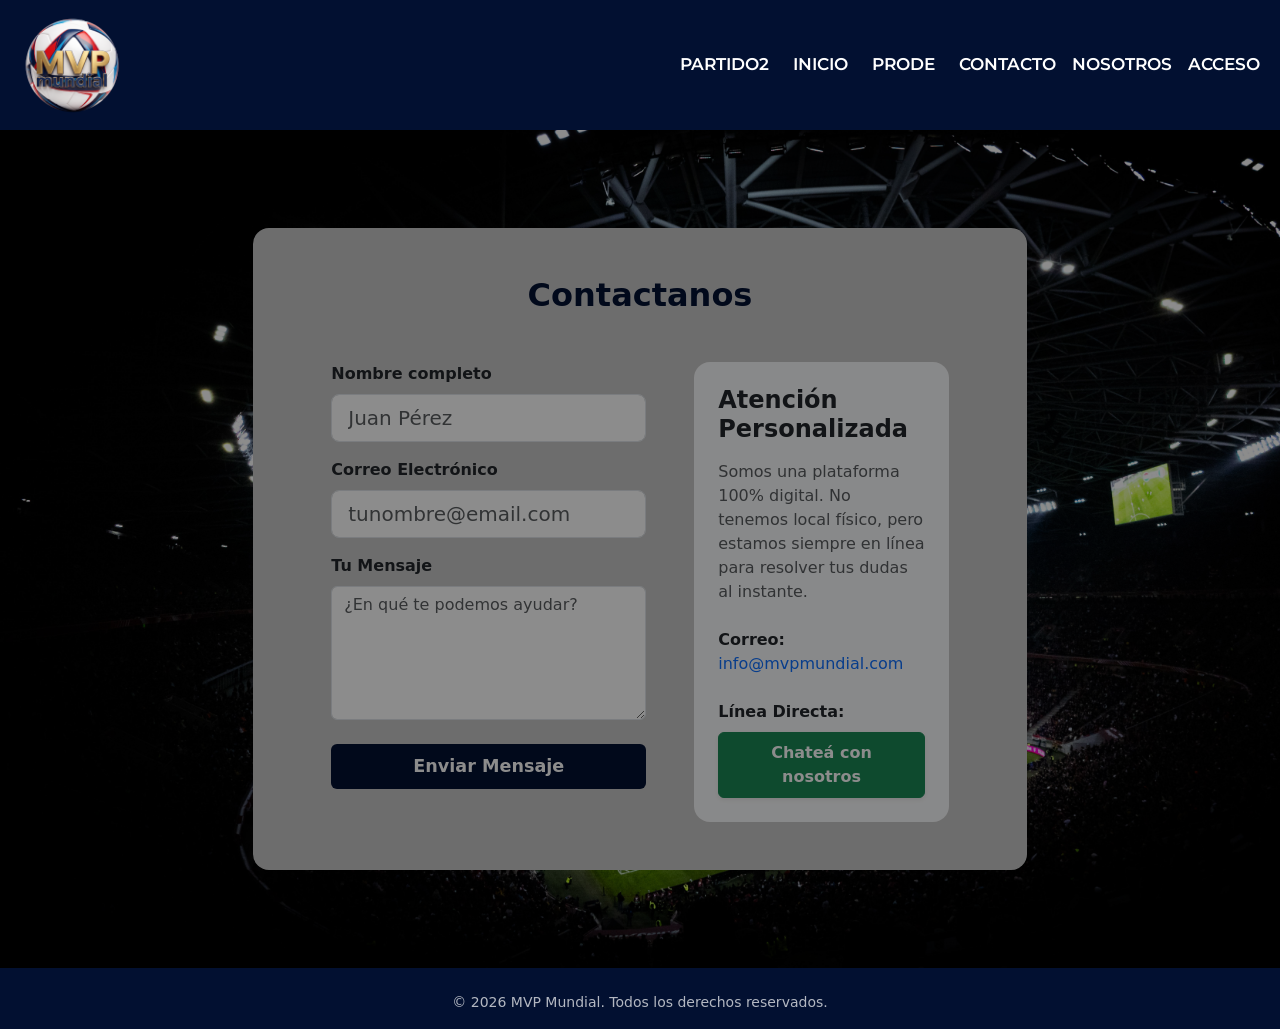
==== commit f6164841: "Merge pull request #24 from luciollanos1234-eng/feature/equipos Feature/equipos" ====
--- a/pages/contacto.html
+++ b/pages/contacto.html
@@ -57,6 +57,9 @@
           </button>
           <div class="collapse navbar-collapse" id="navbarNavDropdown">
             <ul class="navbar-nav ms-auto">
+               <li class="nav-item">
+                            <a class="nav-link text-white fw-semibold mx-2" href="../pages/partido2.html">PARTIDO2</a>
+                        </li>
               <li class="nav-item">
                 <a class="nav-link text-white fw-semibold" href="../index.html"
                   >INICIO</a
--- a/css/style.css
+++ b/css/style.css
@@ -37,6 +37,7 @@
 main {
   background-image: url(../contenido/imagenes/Estadio.jpg);
   background-size: cover;
+  filter: brightness(55%);
 }
 .navegadorpadre {
   font-family: var(--font-family);
@@ -154,7 +155,7 @@
   text-align: center;
   width: 100%;
 }
-.estadisticasNombre {
+.estadisticasNombre{
   font-weight: 500;
 }
 .fila {
@@ -163,73 +164,73 @@
   flex-direction: row;
   justify-content: space-around;
 }
-.barra {
-  display: flex;
-  flex-direction: row;
-}
-.verde1 {
+.barra{
+  display: flex;
+  flex-direction: row;
+}
+.verde1{
   background-color: var(--color-secondary);
   width: 58%;
   height: 10px;
   border-top-left-radius: var(--border-radius);
   border-bottom-left-radius: var(--border-radius);
 }
-.azul1 {
+.azul1{
   background-color: var(--color-primary);
   width: 42%;
   height: 10px;
   border-top-right-radius: var(--border-radius);
   border-bottom-right-radius: var(--border-radius);
 }
-.verde2 {
+.verde2{
   background-color: var(--color-secondary);
   width: 67%;
   height: 10px;
   border-top-left-radius: var(--border-radius);
   border-bottom-left-radius: var(--border-radius);
 }
-.azul2 {
+.azul2{
   background-color: var(--color-primary);
   width: 33%;
   height: 10px;
   border-top-right-radius: var(--border-radius);
   border-bottom-right-radius: var(--border-radius);
 }
-.verde3 {
+.verde3{
   background-color: var(--color-secondary);
   width: 88%;
   height: 10px;
   border-top-left-radius: var(--border-radius);
   border-bottom-left-radius: var(--border-radius);
 }
-.azul3 {
+.azul3{
   background-color: var(--color-primary);
   width: 12%;
   height: 10px;
   border-top-right-radius: var(--border-radius);
   border-bottom-right-radius: var(--border-radius);
 }
-.verde4 {
+.verde4{
   background-color: var(--color-secondary);
   width: 0%;
   height: 10px;
   border-top-left-radius: var(--border-radius);
   border-bottom-left-radius: var(--border-radius);
 }
-.azul4 {
-  background-color: var(--color-primary);
-  width: 100%;
-  height: 10px;
-  border-radius: var(--border-radius);
-}
-.verde5 {
+.azul4{
+  background-color: var(--color-primary);
+  width: 100%;
+  height: 10px;
+  border-radius: var(--border-radius);
+}
+.verde5{
   background-color: var(--color-subtitulos);
   width: 50%;
   height: 10px;
   border-top-left-radius: var(--border-radius);
   border-bottom-left-radius: var(--border-radius);
 }
-.azul5 {
+.azul5{
   background-color: var(--color-subtitulos);
   width: 50%;
   height: 10px;
@@ -267,6 +268,18 @@
 }
 .figu:hover {
   transform: scale(1.1);
+}
+.mvp {
+  display: flex;
+  justify-content: center;
+   margin: 10px;
+  background-color: var(--color-cards);
+  padding: 15px;
+  width: 900px;
+  height: 155px;
+  display: flex;
+  justify-content: center;
+  border-radius: 30px;
 }
 .nombres {
   display: flex;
@@ -302,6 +315,30 @@
   margin: 0;
   padding: 50px;
   justify-content: center;
+  
+}
+@media (max-width: 767px) {
+  .container {
+    display: flex;
+    flex-wrap: wrap;
+    
+  }
+  .container-padre {
+    display: flex;
+    flex-wrap: wrap;
+  }
+}
+
+@media (min-width: 768px) and (max-width: 1024px) {
+ 
+  .container {
+    display: flex;
+    flex-wrap: wrap;
+  }
+   .container-padre {
+    display: flex;
+    flex-wrap: wrap;
+  }
 }
 /* CONTENEDOR ROSARIO */
 h6 {
@@ -395,13 +432,13 @@
   align-items: flex-start;
   gap: 10px;
 }
-#estadisticas {
+#estadisticas{
   position: absolute;
   bottom: 60px;
   left: 50%;
   transform: translateX(-50%);
   z-index: 1000;
-  margin-top: 10px;
+  margin-top: 10PX;
 }
 .boton {
   font-family: var(--font-family);
@@ -455,6 +492,8 @@
   border-radius: var(--border-radius);
   padding: 10px;
 }
+
+
 .navbar-toggler-icon {
     filter: invert(1) brightness(100%)
 }
@@ -534,32 +573,3 @@
   border: 1px solid #ccc;
   border-radius: 4px;
 }
-
-@media (max-width: 768px) {
-  .container {
-    display: flex;
-    flex-direction: column;
-    justify-content: space-between;
-    align-items: stretch;
-    width: 100%;
-    height: auto;
-    padding: 30px;
-  }
-  .container1{
-    width: 100%;
-    margin-bottom: 20px;
-  }
-  .dato1{
-    padding: 5px;
-  }
-  .container-boton{
-    padding-top: 10px;
-  }
-  .container2{
-    width: 100%;
-  }
-  .figu{
-    width: 100%;
-    height: 100px;
-  }
-}
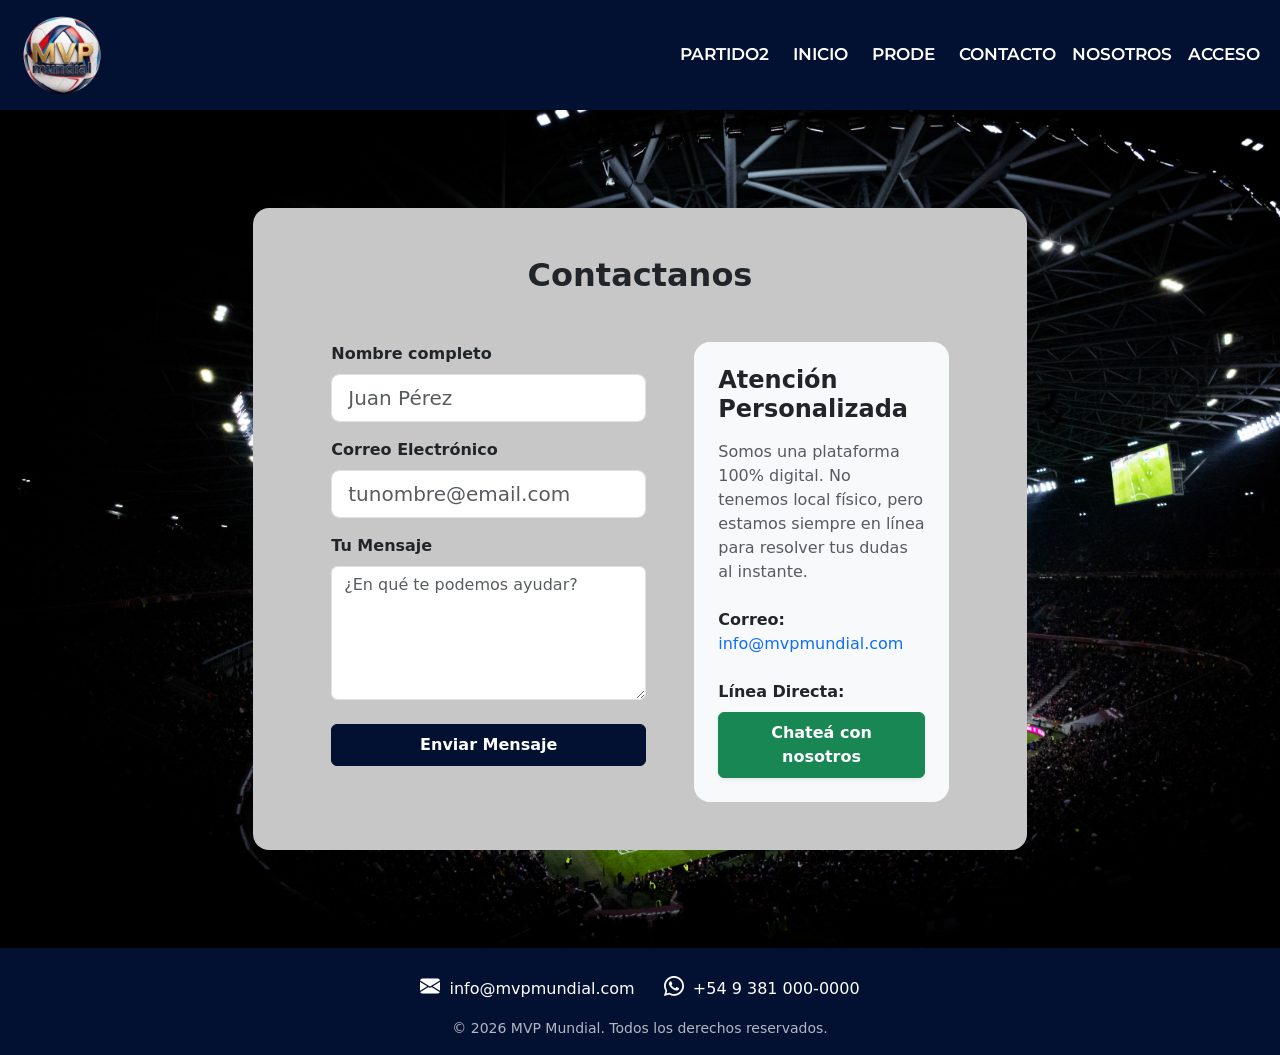
==== commit 69d90908: "Se agraron nuevos efectos al logo, tambien al footer se le agego el mail y el contaacto" ====
--- a/pages/contacto.html
+++ b/pages/contacto.html
@@ -57,9 +57,13 @@
           </button>
           <div class="collapse navbar-collapse" id="navbarNavDropdown">
             <ul class="navbar-nav ms-auto">
-               <li class="nav-item">
-                            <a class="nav-link text-white fw-semibold mx-2" href="../pages/partido2.html">PARTIDO2</a>
-                        </li>
+              <li class="nav-item">
+                <a
+                  class="nav-link text-white fw-semibold mx-2"
+                  href="../pages/partido2.html"
+                  >PARTIDO2</a
+                >
+              </li>
               <li class="nav-item">
                 <a class="nav-link text-white fw-semibold" href="../index.html"
                   >INICIO</a
@@ -159,7 +163,7 @@
 
                       <button
                         type="submit"
-                        class="btn text-white w-100 py-2 fw-bold btn-contacto"
+                        class="btn btn-primary text-white w-100 py-2 fw-bold btn-contacto"
                       >
                         Enviar Mensaje
                       </button>
@@ -208,8 +212,25 @@
       </div>
     </main>
 
-    <footer class="pt-4 pb-3 bg-footer text-white">
-      <div class="container-footer text-center">
+    <footer class="pt-4 pb-3 bg-footer text-white mt-auto w-100">
+      <div class="container-fluid text-center">
+        <div class="mb-3">
+          <a
+            href="mailto:info@mvpmundial.com"
+            class="text-white text-decoration-none me-3 me-md-4 d-inline-block mb-2 mb-md-0"
+          >
+            <i class="bi bi-envelope-fill fs-5 me-1"></i> info@mvpmundial.com
+          </a>
+
+          <a
+            href="./error404.html"
+            target="_blank"
+            class="text-white text-decoration-none d-inline-block"
+          >
+            <i class="bi bi-whatsapp fs-5 me-1"></i> +54 9 381 000-0000
+          </a>
+        </div>
+
         <p class="mb-0 small texto-copyright">
           &copy; 2026 MVP Mundial. Todos los derechos reservados.
         </p>
--- a/css/style.css
+++ b/css/style.css
@@ -1,300 +1,283 @@
 @import url("https://fonts.googleapis.com/css2?family=Montserrat:wght@100..900&display=swap");
+
+/* ==========================
+RESET
+========================== */
+
 * {
   margin: 0;
   padding: 0;
   box-sizing: border-box;
 }
+
+/* ==========================
+VARIABLES
+========================== */
+
 :root {
-  /* colores */
+  /* Colores */
   --color-primary: #021031;
   --color-secondary: #3a954a;
   --color-danger: #d33b45;
-  --color-texto: white;
+  --color-texto: #ffffff;
   --color-subtitulos: #ebebeb;
   --color-cards: #021031b6;
-  /* colores */
   --color-nav: #021031cb;
-  --color-secondary: #3a954a;
-  --color-danger: #d33b45;
-  --color-texto: white;
-  --color-subtitulos: #ebebeb;
   --color-dorado-oscuro: #d4af37;
 
-  /* estilos para titulos */
+  /* Tipografía */
   --font-family: "Montserrat", sans-serif;
   --font-size: 17px;
   --font-grosor: 600;
   --font-background: #09ff008a;
 
-  /* ---------- */
-
-  /* bordes */
+  /* Bordes */
   --border-radius: 1rem;
   --border-none: 0;
-
-  /* animaciones */
-}
+}
+
+/* ==========================
+ESTILOS GENERALES
+========================== */
+
 main {
   background-image: url(../contenido/imagenes/Estadio.jpg);
   background-size: cover;
-  filter: brightness(55%);
-}
+  display: flex;
+  justify-content: center;
+}
+
+hr {
+  width: 100%;
+  margin: auto;
+  color: var(--color-texto);
+}
+
+span {
+  color: var(--color-texto);
+}
+
+/* ==========================
+NAVBAR
+========================== */
+
 .navegadorpadre {
   font-family: var(--font-family);
-  font-size: 17px;
+  font-size: var(--font-size);
   background-color: var(--color-primary);
 }
+
 .logomundial {
-  height: 120px;
-  height: 150px;
+  height: 100px;
   width: auto;
-}
+  transition: transform 0.3s ease-in-out, filter 0.3s ease-in-out;
+}
+.logomundial:hover {
+    transform: scale(1.1); 
+    filter: drop-shadow(0px 5px 15px rgba(250, 250, 250, 0.918)); 
+    cursor: pointer;
+}
+
 .nav-link {
+  display: inline-block;
   transition: transform 0.2s;
-  display: inline-block;
-}
+}
+
 .nav-link:hover {
   transform: scale(1.1);
 }
-.titulo-login {
-  color: var(--color-primary);
-}
-.btn-login {
-  background-color: var(--color-primary);
-  font-size: 1.1rem;
-}
-.btn-login:hover {
-  background-color: var(--color-primary);
-  color: #ffffff;
-}
-.textoh2 {
-  color: var(--color-primary);
-}
-.titulo-contacto {
-  color: var(--color-primary);
-}
-.btn-contacto {
-  background-color: var(--color-primary);
-  font-size: 1.1rem;
-}
-.btn-contacto:hover {
-  background-color: var(--color-primary);
-  color: #ffffff;
-}
-.titulo-nosotros {
-  color: var(--color-primary);
-}
-.subtitulo-nosotros {
-  color: var(--color-primary);
-}
-.bg-footer {
-  background-color: var(--color-primary);
-}
-.separador-footer {
-  border-top: 1px solid var(--color-subtitulos);
-}
-.texto-copyright {
-  color: rgba(255, 255, 255, 0.7);
-}
-.navegadorpadre {
-  font-family: "Montserrat", sans-serif;
-  font-size: 17px;
-}
-.logomundial {
-  height: 120px;
-  width: auto;
-}
-/* MAIN */
-main {
-  background-image: url(../contenido/imagenes/Estadio.jpg);
-  background-size: cover;
-  display: flex;
+
+.navbar-toggler-icon {
+  filter: invert(1) brightness(100%);
+}
+/* ==========================
+CONTENEDOR PRINCIPAL
+========================== */
+
+.container {
+  display: flex;
+  flex-direction: row;
   justify-content: center;
-}
-/* CONTENEDOR PADRE */
-.container {
-  display: flex;
-  flex-direction: row;
-  width: 100vw;
+  width: 100%;
   margin: 0;
   padding: 50px;
 }
-/* CONTENEDOR ROSARIO */
-hr {
-  width: 100%;
-  margin: auto;
-  color: var(--color-texto);
-}
+
+/* ==========================
+TARJETA DEL PARTIDO
+========================== */
+
 .container1 {
+  width: 400px;
+  padding: 10px;
   background-color: var(--color-cards);
-  width: 30%;
-  border-radius: var(--border-radius);
   border: var(--border-none);
+  border-radius: var(--border-radius);
   display: flex;
   flex-direction: column;
   align-items: center;
+}
+
+.container-puntaje {
+  width: 100%;
+  display: flex;
+  flex-direction: row;
+  padding: 10px 20px;
+  color: var(--color-texto);
+  font-family: var(--font-family);
+  font-size: 12px;
+  font-weight: var(--font-grosor);
+}
+
+.bandera {
+  width: 30%;
+  display: flex;
+  flex-direction: column;
+  align-items: center;
+  color: var(--color-texto);
+}
+
+.puntaje {
+  width: 40%;
+  display: flex;
+  justify-content: space-around;
+  align-items: flex-start;
+  font-family: var(--font-family);
+  font-size: 50px;
+  font-weight: var(--font-grosor);
+  color: var(--color-texto);
   padding: 10px;
 }
+
+.container-info {
+  width: 100%;
+  display: flex;
+  flex-direction: column;
+}
+
+.dato1 {
+  display: flex;
+  width: 100%;
+}
+
+.info {
+  display: flex;
+  flex-direction: column;
+  margin-left: 30px;
+}
+
+.infoTitulo,
+.infoValor {
+  color: var(--color-texto);
+}
+
+/* ==========================
+BOTONES
+========================== */
+
 .container-boton {
+  position: relative;
   display: flex;
   align-items: flex-start;
   gap: 10px;
-}
+  padding-top: 10px;
+}
+
+.boton,
 h6 {
+  padding: 10px 20px;
+  margin: 10px;
+  border: var(--border-none);
+  border-radius: var(--border-radius);
+  background-color: var(--font-background);
+  color: var(--color-texto);
   font-family: var(--font-family);
   font-size: 12px;
   font-weight: var(--font-grosor);
-  color: var(--color-texto);
-  padding: 10px;
-  padding-left: 20px;
-  padding-right: 20px;
-  background-color: var(--font-background);
-  border-radius: var(--border-radius);
-  border: var(--border-none);
+  text-align: center;
+  animation: brillo 2s ease-in-out infinite alternate;
+}
+
+.boton:hover {
+  transform: scale(1.1);
+  transition: 0.2s;
+  color: var(--color-texto);
+}
+
+#estadisticas {
+  position: absolute;
+  bottom: 60px;
+  left: 50%;
+  transform: translateX(-50%);
+  z-index: 1000;
+}
+
+/* ==========================
+ESTADÍSTICAS
+========================== */
+
+.card-body {
+  display: flex;
+  flex-direction: column;
+  background-color: rgb(199, 199, 199);
+}
+
+.estadisticasNombre,
+.fila {
+  width: 100%;
+  display: flex;
+  justify-content: space-between;
+}
+
+.barra {
+  display: flex;
+}
+/* ==========================
+FIGURITAS Y CARRUSEL
+========================== */
+
+.equipos {
+  display: flex;
+}
+
+.container-padre,
+.mvp {
   margin: 10px;
-  text-align: center;
-  width: 100%;
-}
-.estadisticasNombre{
-  font-weight: 500;
-}
-.fila {
-  width: 100%;
-  display: flex;
-  flex-direction: row;
-  justify-content: space-around;
-}
-.barra{
-  display: flex;
-  flex-direction: row;
-}
-.verde1{
-  background-color: var(--color-secondary);
-  width: 58%;
-  height: 10px;
-  border-top-left-radius: var(--border-radius);
-  border-bottom-left-radius: var(--border-radius);
-}
-.azul1{
-  background-color: var(--color-primary);
-  width: 42%;
-  height: 10px;
-  border-top-right-radius: var(--border-radius);
-  border-bottom-right-radius: var(--border-radius);
-}
-.verde2{
-  background-color: var(--color-secondary);
-  width: 67%;
-  height: 10px;
-  border-top-left-radius: var(--border-radius);
-  border-bottom-left-radius: var(--border-radius);
-}
-.azul2{
-  background-color: var(--color-primary);
-  width: 33%;
-  height: 10px;
-  border-top-right-radius: var(--border-radius);
-  border-bottom-right-radius: var(--border-radius);
-}
-.verde3{
-  background-color: var(--color-secondary);
-  width: 88%;
-  height: 10px;
-  border-top-left-radius: var(--border-radius);
-  border-bottom-left-radius: var(--border-radius);
-}
-.azul3{
-  background-color: var(--color-primary);
-  width: 12%;
-  height: 10px;
-  border-top-right-radius: var(--border-radius);
-  border-bottom-right-radius: var(--border-radius);
-}
-.verde4{
-  background-color: var(--color-secondary);
-  width: 0%;
-  height: 10px;
-  border-top-left-radius: var(--border-radius);
-  border-bottom-left-radius: var(--border-radius);
-}
-.azul4{
-  background-color: var(--color-primary);
-  width: 100%;
-  height: 10px;
-  border-radius: var(--border-radius);
-}
-.verde5{
-  background-color: var(--color-subtitulos);
-  width: 50%;
-  height: 10px;
-  border-top-left-radius: var(--border-radius);
-  border-bottom-left-radius: var(--border-radius);
-}
-.azul5{
-  background-color: var(--color-subtitulos);
-  width: 50%;
-  height: 10px;
-  border-top-right-radius: var(--border-radius);
-  border-bottom-right-radius: var(--border-radius);
-}
-/* CONTENEDOR LUCIO */
-.equipos {
-  display: flex;
-  justify-content: row;
-}
-.container-padre {
-  margin: 10px;
-  background-color: var(--color-cards);
-  padding: 15px;
   width: 900px;
   height: 155px;
+  padding: 15px;
+  background-color: var(--color-cards);
+  border-radius: 30px;
   display: flex;
   justify-content: center;
-  border-radius: 30px;
-}
+  align-items: center;
+}
+
 .figu {
-  object-fit: cover;
-  display: flex;
-  display: inline-block;
-  margin: 20px;
-  justify-content: center;
-  justify-content: space-around;
   width: 105px;
   height: 110px;
   margin: 5px;
   object-fit: contain;
+  cursor: pointer;
   transition: transform 0.3s ease;
-  cursor: pointer;
-}
+}
+
 .figu:hover {
   transform: scale(1.1);
 }
-.mvp {
+
+.nombres {
   display: flex;
   justify-content: center;
-   margin: 10px;
-  background-color: var(--color-cards);
-  padding: 15px;
-  width: 900px;
-  height: 155px;
-  display: flex;
-  justify-content: center;
-  border-radius: 30px;
-}
-.nombres {
-  display: flex;
-  justify-content: center;
+  margin: 10px;
+  padding: 10px 20px;
+  border: none;
+  border-radius: var(--border-radius);
+  background-color: var(--font-background);
+  color: var(--color-texto);
   font-family: var(--font-family);
   font-size: 13px;
   font-weight: var(--font-grosor);
-  color: var(--color-texto);
-  padding: 10px;
-  padding-left: 20px;
-  padding-right: 20px;
-  background-color: var(--font-background);
-  border-radius: var(--border-radius);
-  border: var(--border-none);
-  margin: 10px;
   animation: brillo 2s ease-in-out infinite alternate;
 }
 
@@ -307,269 +290,159 @@
       0 0 14px #ffcc00;
   }
 }
-/* CONTENEDOR PADRE */
-.container {
-  display: flex;
-  flex-direction: row;
-  width: 100%;
-  margin: 0;
+
+/* ==========================
+PRODE
+========================== */
+
+.prode2 {
   padding: 50px;
-  justify-content: center;
-  
-}
-@media (max-width: 767px) {
-  .container {
-    display: flex;
-    flex-wrap: wrap;
-    
-  }
-  .container-padre {
-    display: flex;
-    flex-wrap: wrap;
-  }
-}
-
-@media (min-width: 768px) and (max-width: 1024px) {
- 
-  .container {
-    display: flex;
-    flex-wrap: wrap;
-  }
-   .container-padre {
-    display: flex;
-    flex-wrap: wrap;
-  }
-}
-/* CONTENEDOR ROSARIO */
-h6 {
-  font-family: var(--font-family);
-  font-size: 12px;
+}
+
+.titulo-prode {
+  padding: 10px;
+  border-radius: var(--border-radius);
+  background-color: var(--font-background);
+  color: var(--color-texto);
+  font-family: var(--font-family);
+  font-size: 30px;
   font-weight: var(--font-grosor);
-  color: var(--color-texto);
-  padding: 10px;
-  padding-left: 20px;
-  padding-right: 20px;
-  background-color: var(--font-background);
-  border-radius: var(--border-radius);
-  border: var(--border-none);
-  margin: 10px;
-}
-hr {
-  width: 100%;
-  margin: auto;
-  color: var(--color-texto);
-}
-.container1 {
+  animation: brillo 2s ease-in-out infinite alternate;
+}
+
+.container-prode {
+  display: flex;
+  justify-content: space-around;
+  flex-wrap: wrap;
+}
+
+.equipos-prode {
+  width: 50%;
+}
+
+.carousel-prode {
+  width: 300px;
+}
+
+.espacios {
+  height: 10px;
+}
+
+.bg-prode {
   background-color: var(--color-cards);
-  width: 400px;
-  border-radius: var(--border-radius);
-  border: var(--border-none);
-  display: flex;
-  flex-direction: column;
-  align-items: center;
-  padding: 10px;
-}
-.container-puntaje {
-  width: 100%;
-  display: flex;
-  flex-direction: row;
-  font-family: var(--font-family);
-  font-size: 12px;
-  font-weight: var(--font-grosor);
-  color: var(--color-texto);
-  padding: 10px;
-  padding-left: 20px;
-  padding-right: 20px;
-}
-.bandera {
-  width: 30%;
-  display: flex;
-  flex-direction: column;
-  align-items: center;
-  color: var(--color-texto);
-}
-.puntaje {
-  width: 40%;
-  display: flex;
-  flex-direction: row;
-  justify-content: space-around;
-  align-items: start;
-  color: var(--color-texto);
-  font-family: var(--font-family);
-  font-size: 50px;
-  font-weight: var(--font-grosor);
-  color: var(--color-texto);
-  padding: 10px;
-  border-radius: var(--border-radius);
-  border: var(--border-none);
-}
-.container-info {
-  width: 100%;
-  height: 100%;
-  display: flex;
-  flex-direction: column;
-  align-items: flex-start;
-}
-.dato1 {
-  width: 100%;
-  display: flex;
-  flex-direction: row;
-}
-.info {
-  display: flex;
-  flex-direction: column;
-  margin-left: 30px;
-}
-.infoTitulo {
-  color: var(--color-texto);
-}
-.infoValor {
-  color: var(--color-texto);
-}
-.container-boton {
-  position: relative;
-  display: flex;
-  align-items: flex-start;
-  gap: 10px;
-}
-#estadisticas{
-  position: absolute;
-  bottom: 60px;
-  left: 50%;
-  transform: translateX(-50%);
-  z-index: 1000;
-  margin-top: 10PX;
-}
-.boton {
-  font-family: var(--font-family);
-  font-size: 12px;
-  font-weight: var(--font-grosor);
-  color: var(--color-texto);
-  padding: 10px;
-  padding-left: 20px;
-  padding-right: 20px;
-  background-color: var(--font-background);
-  border-radius: var(--border-radius);
-  border: var(--border-none);
-  margin: 10px;
-  animation: brillo 2s ease-in-out infinite alternate;
-}
-:hover.boton {
-  transition: 0.2s;
-  transform: scale(1.1);
-  padding: 10px;
-  padding-left: 20px;
-  padding-right: 20px;
-  background-color: var(--font-background);
-  border-radius: var(--border-radius);
-  border: var(--border-none);
-  margin: 10px;
-  color: var(--color-texto);
-}
-.card-body {
-  display: flex;
-  flex-direction: column;
-  background-color: rgb(199, 199, 199);
-}
-.estadisticasNombre {
-  width: 100%;
-  justify-content: space-between;
-  display: flex;
-  flex-direction: row;
-}
-.fila {
-  width: 100%;
-  display: flex;
-  flex-direction: row;
-  justify-content: space-around;
-}
-span {
-  color: var(--color-texto);
-}
+  border-radius: var(--border-radius);
+}
+
+/* ==========================
+NOSOTROS
+========================== */
 
 .container-nosotros {
   background-color: rgb(248, 242, 242);
   border-radius: var(--border-radius);
   padding: 10px;
 }
-
-
-.navbar-toggler-icon {
-    filter: invert(1) brightness(100%)
-}
-
-/* prode2 */
-.titulo-prode {
-  font-family: var(--font-family);
-  font-size: 30px;
-  font-weight: var(--font-grosor);
-  color: var(--color-texto);
-  background-color: var(--font-background);
-  border-radius: var(--border-radius);
-  border: var(--border-none);
-   animation: brillo 2s ease-in-out infinite alternate;
-   padding: 10px;
-}
-.container-prode {
-  display: flex;
-  justify-content: space-around;
-  flex-wrap: wrap;
-}
-.equipos-prode {
-  width: 50%;
-  height: 50%;
-  display: block;
-}
-.carousel-prode {
-  width: 300px;
-  height: 50%;
-  display: block;
-}
-.prode2 {
-  padding: 50px;
-}
-.espacios {
-  height: 10px;
-}
-
-.bg-prode {
-  background-color: var(--color-cards);
-  border-radius: var(--border-radius);
-}
-h1 {
-  text-align: center;
-  color: #0a3d62;
-  margin-bottom: 30px;
-}
-
-/* Estilo para cada partido */
-.partido {
-  background: white;
-  padding: 15px;
-  margin-bottom: 15px;
-  border-radius: 8px;
-  box-shadow: 0 1px 3px rgba(0, 0, 0, 0.1);
-  display: flex;
-  align-items: center;
-  justify-content: space-between;
-}
-
-.equipo {
-  width: 35%;
-  font-weight: bold;
-  text-align: center;
-}
-
-.vs {
-  font-weight: bold;
-  color: #555;
-}
-
-.goles {
-  width: 40px;
-  height: 40px;
-  text-align: center;
-  font-size: 18px;
-  border: 1px solid #ccc;
-  border-radius: 4px;
-}
+/* ==========================
+FOOTER
+========================== */
+
+.bg-footer {
+  background-color: var(--color-primary);
+}
+
+.separador-footer {
+  border-top: 1px solid var(--color-subtitulos);
+}
+
+.texto-copyright {
+  color: rgba(255, 255, 255, 0.7);
+}
+
+footer {
+  margin: 0;
+  padding: 0;
+}
+/* ==========================
+RESPONSIVE
+========================== */
+/* ==========================
+CELULAR
+========================== */
+
+@media (max-width: 768px) {
+  .container {
+    flex-direction: column;
+    padding: 20px;
+  }
+
+  .container1,
+  .container2 {
+    width: 100%;
+  }
+
+  .container-padre,
+  .mvp {
+    width: 100%;
+    height: auto;
+    padding: 15px;
+  }
+
+  .grid-figu {
+    display: grid;
+    grid-template-columns: 1fr;
+    justify-items: center;
+    align-items: center;
+    gap: 15px;
+    width: 100%;
+  }
+
+  .figu {
+    width: 120px;
+    height: auto;
+  }
+
+  .carousel-item {
+    width: 100%;
+  }
+}
+/* ==========================
+TABLET
+========================== */
+
+@media (max-width: 1024px) {
+  .container {
+    flex-wrap: wrap;
+  }
+
+  .container1,
+  .container2 {
+    width: 100%;
+  }
+
+  .container-padre,
+  .mvp {
+    width: 100%;
+    height: auto;
+  }
+
+  .grid-figu {
+    display: grid;
+    grid-template-columns: repeat(3, 1fr);
+    justify-items: center;
+    align-items: center;
+    gap: 10px;
+  }
+
+  .figu {
+    width: 90px;
+    height: auto;
+  }
+}
+.btn-contacto {
+    background-color:#021031;
+    border-color:#021031
+}
+
+.btn-contacto:hover {
+    background-color: #0b5ed7
+}
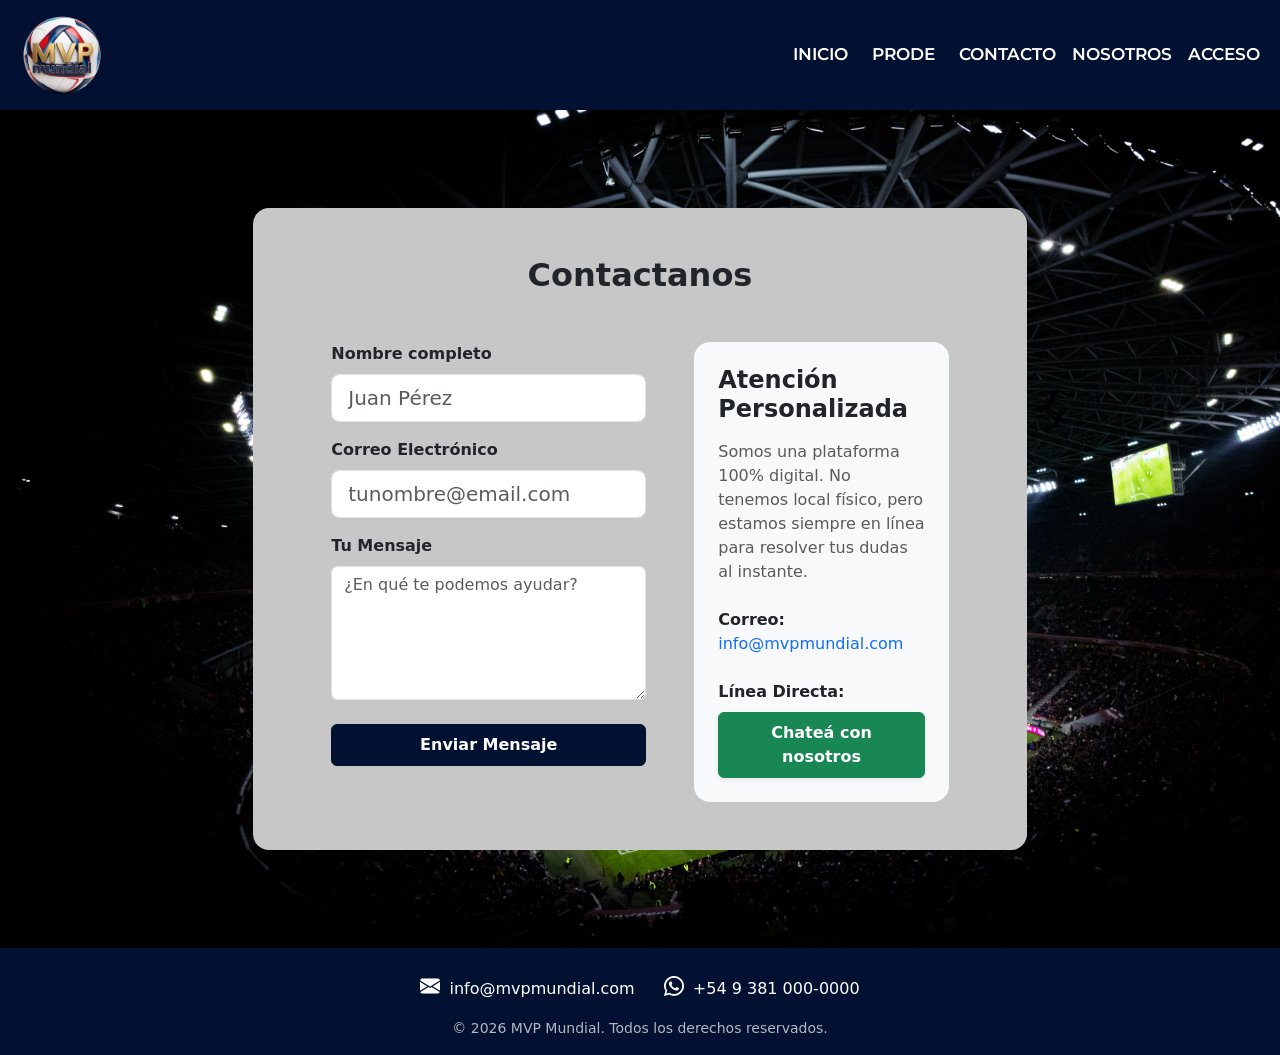
==== commit c9cc53f9: "Se sacaron partido 2 de pages" ====
--- a/pages/contacto.html
+++ b/pages/contacto.html
@@ -1,207 +1,113 @@
 <!doctype html>
 <html lang="es">
-  <head>
-    <meta charset="UTF-8" />
-    <meta name="viewport" content="width=device-width, initial-scale=1.0" />
-    <meta
-      name="description"
-      content="Comunicate con MVP Mundial. Te ofrecemos atención 100% personalizada a través de WhatsApp. Soluciones y soporte a medida pensados exclusivamente para emprendedores, con atención directa desde Tucumán."
-    />
-    <meta
-      name="keywords"
-      content="contacto MVP mundial, atención personalizada WhatsApp, soporte para emprendedores, contacto digital Tucumán, asesoramiento a medida, chat directo"
-    />
-    <meta
-      name="author"
-      content="rosario ojeda, alejandro fourmantin, lucio llanos"
-    />
-    <link
-      rel="shortcut icon"
-      href="../contenido/imagenes/logo.favicon.png"
-      type="image/x-icon"
-    />
-    <link
-      href="https://cdn.jsdelivr.net/npm/bootstrap@5.3.8/dist/css/bootstrap.min.css"
-      rel="stylesheet"
-      integrity="sha384-sRIl4kxILFvY47J16cr9ZwB07vP4J8+LH7qKQnuqkuIAvNWLzeN8tE5YBujZqJLB"
-      crossorigin="anonymous"
-    />
-    <link
-      rel="stylesheet"
-      href="https://cdn.jsdelivr.net/npm/bootstrap-icons@1.13.1/font/bootstrap-icons.min.css"
-    />
-    <link rel="stylesheet" href="../css/style.css" />
-    <title>Contacto y Atención Personalizada | MVP Mundial</title>
-  </head>
 
-  <body class="d-flex flex-column min-vh-100">
-    <header>
-      <nav class="navbar navbar-expand-lg navegadorpadre p-0">
-        <div class="container-fluid">
-          <a class="navbar-brand" href="../index.html"
-            ><img
-              src="../contenido/imagenes/LOGO.png"
-              alt="logo"
-              class="logomundial"
-          /></a>
-          <button
-            class="navbar-toggler"
-            type="button"
-            data-bs-toggle="collapse"
-            data-bs-target="#navbarNavDropdown"
-            aria-controls="navbarNavDropdown"
-            aria-expanded="false"
-            aria-label="Toggle navigation"
-          >
-            <span class="navbar-toggler-icon"></span>
-          </button>
-          <div class="collapse navbar-collapse" id="navbarNavDropdown">
-            <ul class="navbar-nav ms-auto">
-              <li class="nav-item">
-                <a
-                  class="nav-link text-white fw-semibold mx-2"
-                  href="../pages/partido2.html"
-                  >PARTIDO2</a
-                >
-              </li>
-              <li class="nav-item">
-                <a class="nav-link text-white fw-semibold" href="../index.html"
-                  >INICIO</a
-                >
-              </li>
-              <li class="nav-item">
-                <a
-                  class="nav-link text-white fw-semibold mx-2"
-                  href="../pages/prode.html"
-                  >PRODE</a
-                >
-              </li>
-              <li class="nav-item">
-                <a
-                  class="nav-link text-white fw-semibold"
-                  href="../pages/contacto.html"
-                  >CONTACTO</a
-                >
-              </li>
-              <li class="nav-item">
-                <a
-                  class="nav-link text-white fw-semibold"
-                  href="../pages/nosotros.html"
-                  >NOSOTROS</a
-                >
-              </li>
-              <li class="nav-item">
-                <a
-                  class="nav-link text-white fw-semibold"
-                  href="../pages/login.html"
-                  >ACCESO</a
-                >
-              </li>
-            </ul>
-          </div>
+<head>
+  <meta charset="UTF-8" />
+  <meta name="viewport" content="width=device-width, initial-scale=1.0" />
+  <meta name="description"
+    content="Comunicate con MVP Mundial. Te ofrecemos atención 100% personalizada a través de WhatsApp. Soluciones y soporte a medida pensados exclusivamente para emprendedores, con atención directa desde Tucumán." />
+  <meta name="keywords"
+    content="contacto MVP mundial, atención personalizada WhatsApp, soporte para emprendedores, contacto digital Tucumán, asesoramiento a medida, chat directo" />
+  <meta name="author" content="rosario ojeda, alejandro fourmantin, lucio llanos" />
+  <link rel="shortcut icon" href="../contenido/imagenes/logo.favicon.png" type="image/x-icon" />
+  <link href="https://cdn.jsdelivr.net/npm/bootstrap@5.3.8/dist/css/bootstrap.min.css" rel="stylesheet"
+    integrity="sha384-sRIl4kxILFvY47J16cr9ZwB07vP4J8+LH7qKQnuqkuIAvNWLzeN8tE5YBujZqJLB" crossorigin="anonymous" />
+  <link rel="stylesheet" href="https://cdn.jsdelivr.net/npm/bootstrap-icons@1.13.1/font/bootstrap-icons.min.css" />
+  <link rel="stylesheet" href="../css/style.css" />
+  <title>Contacto y Atención Personalizada | MVP Mundial</title>
+</head>
+
+<body class="d-flex flex-column min-vh-100">
+  <header>
+    <nav class="navbar navbar-expand-lg navegadorpadre p-0">
+      <div class="container-fluid">
+        <a class="navbar-brand" href="../index.html"><img src="../contenido/imagenes/LOGO.png" alt="logo"
+            class="logomundial" /></a>
+        <button class="navbar-toggler" type="button" data-bs-toggle="collapse" data-bs-target="#navbarNavDropdown"
+          aria-controls="navbarNavDropdown" aria-expanded="false" aria-label="Toggle navigation">
+          <span class="navbar-toggler-icon"></span>
+        </button>
+        <div class="collapse navbar-collapse" id="navbarNavDropdown">
+          <ul class="navbar-nav ms-auto">
+
+            <li class="nav-item">
+              <a class="nav-link text-white fw-semibold" href="../index.html">INICIO</a>
+            </li>
+            <li class="nav-item">
+              <a class="nav-link text-white fw-semibold mx-2" href="../pages/prode.html">PRODE</a>
+            </li>
+            <li class="nav-item">
+              <a class="nav-link text-white fw-semibold" href="../pages/contacto.html">CONTACTO</a>
+            </li>
+            <li class="nav-item">
+              <a class="nav-link text-white fw-semibold" href="../pages/nosotros.html">NOSOTROS</a>
+            </li>
+            <li class="nav-item">
+              <a class="nav-link text-white fw-semibold" href="../pages/login.html">ACCESO</a>
+            </li>
+          </ul>
         </div>
-      </nav>
-    </header>
+      </div>
+    </nav>
+  </header>
 
-    <main class="flex-grow-1 d-flex align-items-center py-5">
-      <div class="container">
-        <div class="row justify-content-center">
-          <div class="col-12 col-lg-10 col-xl-9">
-            <div class="text-dark w-100">
-              <div class="card-body border-0 rounded-4 p-4 p-md-5">
-                <h2 class="text-center mb-5 fw-bold titulo-contacto">
-                  Contactanos
-                </h2>
+  <main class="flex-grow-1 d-flex align-items-center py-5">
+    <div class="container">
+      <div class="row justify-content-center">
+        <div class="col-12 col-lg-10 col-xl-9">
+          <div class="text-dark w-100">
+            <div class="card-body border-0 rounded-4 p-4 p-md-5">
+              <h2 class="text-center mb-5 fw-bold titulo-contacto">
+                Contactanos
+              </h2>
 
-                <div class="row g-5 justify-content-center">
-                  <div class="col-md-7 col-lg-6">
-                    <form>
-                      <div class="mb-3">
-                        <label for="nombreInput" class="form-label fw-semibold"
-                          >Nombre completo</label
-                        >
-                        <input
-                          type="text"
-                          class="form-control form-control-lg"
-                          id="nombreInput"
-                          placeholder="Juan Pérez"
-                          required
-                        />
-                      </div>
+              <div class="row g-5 justify-content-center">
+                <div class="col-md-7 col-lg-6">
+                  <form>
+                    <div class="mb-3">
+                      <label for="nombreInput" class="form-label fw-semibold">Nombre completo</label>
+                      <input type="text" class="form-control form-control-lg" id="nombreInput" placeholder="Juan Pérez"
+                        required />
+                    </div>
 
-                      <div class="mb-3">
-                        <label
-                          for="emailContacto"
-                          class="form-label fw-semibold"
-                          >Correo Electrónico</label
-                        >
-                        <input
-                          type="email"
-                          class="form-control form-control-lg"
-                          id="emailContacto"
-                          placeholder="tunombre@email.com"
-                          minlength="8"
-                          maxlength="50"
-                          required
-                        />
-                      </div>
+                    <div class="mb-3">
+                      <label for="emailContacto" class="form-label fw-semibold">Correo Electrónico</label>
+                      <input type="email" class="form-control form-control-lg" id="emailContacto"
+                        placeholder="tunombre@email.com" minlength="8" maxlength="50" required />
+                    </div>
 
-                      <div class="mb-4">
-                        <label for="mensajeInput" class="form-label fw-semibold"
-                          >Tu Mensaje</label
-                        >
-                        <textarea
-                          class="form-control"
-                          id="mensajeInput"
-                          rows="5"
-                          placeholder="¿En qué te podemos ayudar?"
-                          minlength="5"
-                          maxlength="50"
-                          required
-                        ></textarea>
-                      </div>
+                    <div class="mb-4">
+                      <label for="mensajeInput" class="form-label fw-semibold">Tu Mensaje</label>
+                      <textarea class="form-control" id="mensajeInput" rows="5" placeholder="¿En qué te podemos ayudar?"
+                        minlength="5" maxlength="50" required></textarea>
+                    </div>
 
-                      <button
-                        type="submit"
-                        class="btn btn-primary text-white w-100 py-2 fw-bold btn-contacto"
-                      >
-                        Enviar Mensaje
-                      </button>
-                    </form>
-                  </div>
+                    <button type="submit" class="btn btn-primary text-white w-100 py-2 fw-bold btn-contacto">
+                      Enviar Mensaje
+                    </button>
+                  </form>
+                </div>
 
-                  <div class="col-md-5 col-lg-5">
-                    <div
-                      class="p-4 bg-light rounded-4 h-100 d-flex flex-column justify-content-center"
-                    >
-                      <h4 class="fw-bold mb-3">Atención Personalizada</h4>
-                      <p class="text-muted mb-4">
-                        Somos una plataforma 100% digital. No tenemos local
-                        físico, pero estamos siempre en línea para resolver tus
-                        dudas al instante.
-                      </p>
+                <div class="col-md-5 col-lg-5">
+                  <div class="p-4 bg-light rounded-4 h-100 d-flex flex-column justify-content-center">
+                    <h4 class="fw-bold mb-3">Atención Personalizada</h4>
+                    <p class="text-muted mb-4">
+                      Somos una plataforma 100% digital. No tenemos local
+                      físico, pero estamos siempre en línea para resolver tus
+                      dudas al instante.
+                    </p>
 
-                      <div class="mb-4">
-                        <span class="fw-bold d-block text-dark">Correo:</span>
-                        <a
-                          href="mailto:info@mvpmundial.com"
-                          class="text-decoration-none text-primary"
-                          >info@mvpmundial.com</a
-                        >
-                      </div>
+                    <div class="mb-4">
+                      <span class="fw-bold d-block text-dark">Correo:</span>
+                      <a href="mailto:info@mvpmundial.com"
+                        class="text-decoration-none text-primary">info@mvpmundial.com</a>
+                    </div>
 
-                      <div>
-                        <span class="fw-bold d-block mb-2 text-dark"
-                          >Línea Directa:</span
-                        >
-                        <a
-                          href="./error404.html"
-                          target="_blank"
-                          class="btn btn-success w-100 fw-bold py-2 shadow-sm"
-                        >
-                          Chateá con nosotros
-                        </a>
-                      </div>
+                    <div>
+                      <span class="fw-bold d-block mb-2 text-dark">Línea Directa:</span>
+                      <a href="./error404.html" target="_blank" class="btn btn-success w-100 fw-bold py-2 shadow-sm">
+                        Chateá con nosotros
+                      </a>
                     </div>
                   </div>
                 </div>
@@ -210,37 +116,31 @@
           </div>
         </div>
       </div>
-    </main>
+    </div>
+  </main>
 
-    <footer class="pt-4 pb-3 bg-footer text-white mt-auto w-100">
-      <div class="container-fluid text-center">
-        <div class="mb-3">
-          <a
-            href="mailto:info@mvpmundial.com"
-            class="text-white text-decoration-none me-3 me-md-4 d-inline-block mb-2 mb-md-0"
-          >
-            <i class="bi bi-envelope-fill fs-5 me-1"></i> info@mvpmundial.com
-          </a>
+  <footer class="pt-4 pb-3 bg-footer text-white mt-auto w-100">
+    <div class="container-fluid text-center">
+      <div class="mb-3">
+        <a href="mailto:info@mvpmundial.com"
+          class="text-white text-decoration-none me-3 me-md-4 d-inline-block mb-2 mb-md-0">
+          <i class="bi bi-envelope-fill fs-5 me-1"></i> info@mvpmundial.com
+        </a>
 
-          <a
-            href="./error404.html"
-            target="_blank"
-            class="text-white text-decoration-none d-inline-block"
-          >
-            <i class="bi bi-whatsapp fs-5 me-1"></i> +54 9 381 000-0000
-          </a>
-        </div>
+        <a href="./error404.html" target="_blank" class="text-white text-decoration-none d-inline-block">
+          <i class="bi bi-whatsapp fs-5 me-1"></i> +54 9 381 000-0000
+        </a>
+      </div>
 
-        <p class="mb-0 small texto-copyright">
-          &copy; 2026 MVP Mundial. Todos los derechos reservados.
-        </p>
-      </div>
-    </footer>
+      <p class="mb-0 small texto-copyright">
+        &copy; 2026 MVP Mundial. Todos los derechos reservados.
+      </p>
+    </div>
+  </footer>
 
-    <script
-      src="https://cdn.jsdelivr.net/npm/bootstrap@5.3.8/dist/js/bootstrap.bundle.min.js"
-      integrity="sha384-FKyoEForCGlyvwx9Hj09JcYn3nv7wiPVlz7YYwJrWVcXK/BmnVDxM+D2scQbITxI"
-      crossorigin="anonymous"
-    ></script>
-  </body>
-</html>
+  <script src="https://cdn.jsdelivr.net/npm/bootstrap@5.3.8/dist/js/bootstrap.bundle.min.js"
+    integrity="sha384-FKyoEForCGlyvwx9Hj09JcYn3nv7wiPVlz7YYwJrWVcXK/BmnVDxM+D2scQbITxI"
+    crossorigin="anonymous"></script>
+</body>
+
+</html>
--- a/css/style.css
+++ b/css/style.css
@@ -70,7 +70,7 @@
 .logomundial {
   height: 100px;
   width: auto;
-  transition: transform 0.3s ease-in-out, filter 0.3s ease-in-out;
+  transition: transform 0.3s;
 }
 .logomundial:hover {
     transform: scale(1.1); 
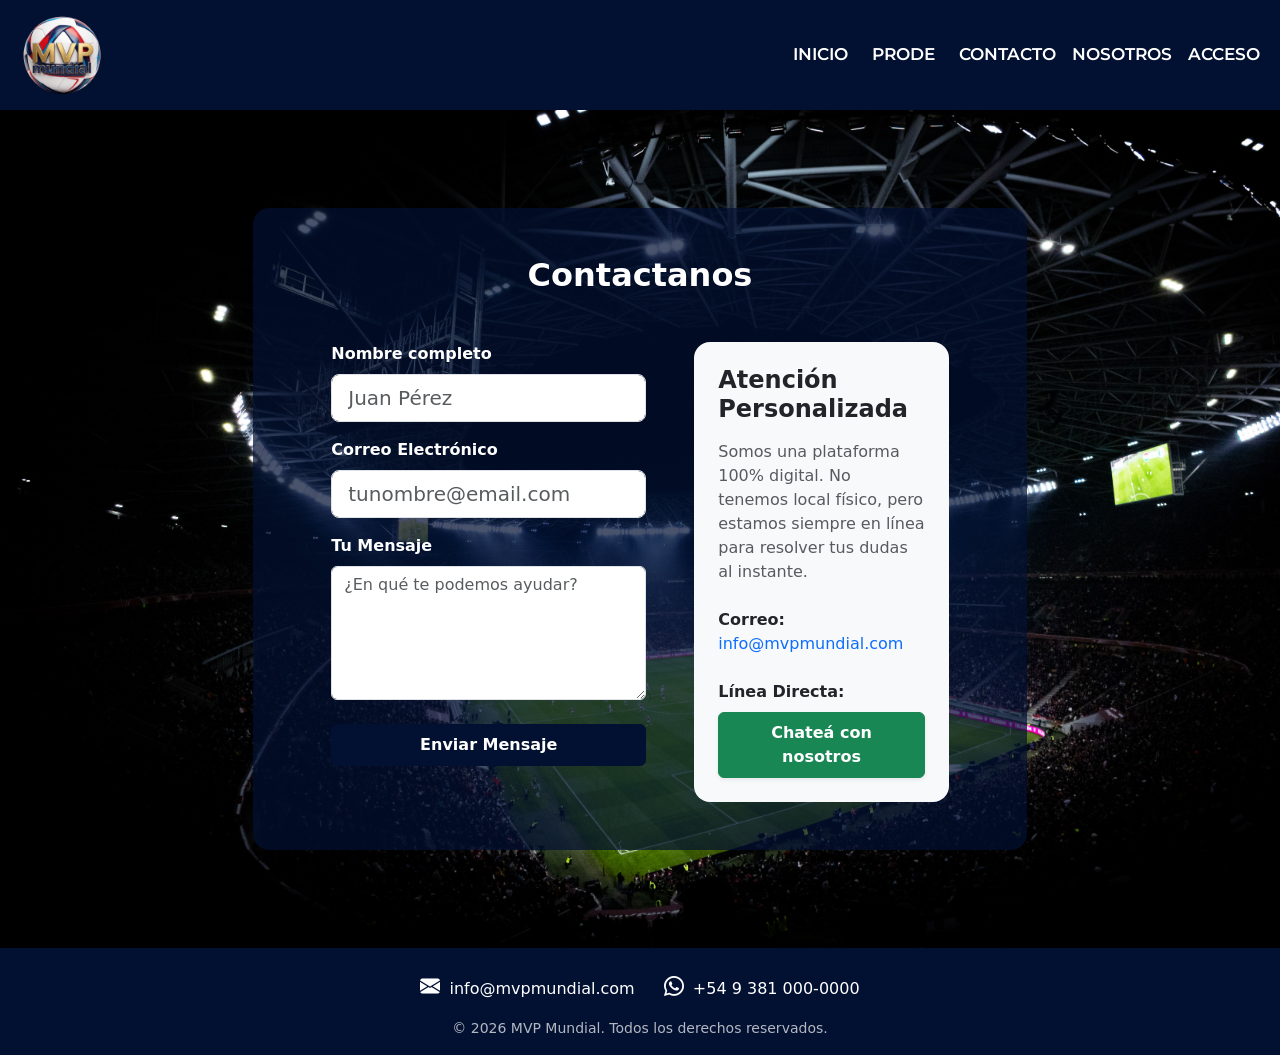
==== commit 7c5bcc1a: "le cambie el fondo a las cards del nav" ====
--- a/pages/contacto.html
+++ b/pages/contacto.html
@@ -57,7 +57,7 @@
         <div class="col-12 col-lg-10 col-xl-9">
           <div class="text-dark w-100">
             <div class="card-body border-0 rounded-4 p-4 p-md-5">
-              <h2 class="text-center mb-5 fw-bold titulo-contacto">
+              <h2 class="text-center mb-5 fw-bold titulo-contacto text-white">
                 Contactanos
               </h2>
 
@@ -65,19 +65,19 @@
                 <div class="col-md-7 col-lg-6">
                   <form>
                     <div class="mb-3">
-                      <label for="nombreInput" class="form-label fw-semibold">Nombre completo</label>
+                      <label for="nombreInput" class="form-label fw-semibold text-white">Nombre completo</label>
                       <input type="text" class="form-control form-control-lg" id="nombreInput" placeholder="Juan Pérez"
                         required />
                     </div>
 
                     <div class="mb-3">
-                      <label for="emailContacto" class="form-label fw-semibold">Correo Electrónico</label>
+                      <label for="emailContacto" class="form-label fw-semibold text-white">Correo Electrónico</label>
                       <input type="email" class="form-control form-control-lg" id="emailContacto"
                         placeholder="tunombre@email.com" minlength="8" maxlength="50" required />
                     </div>
 
                     <div class="mb-4">
-                      <label for="mensajeInput" class="form-label fw-semibold">Tu Mensaje</label>
+                      <label for="mensajeInput" class="form-label fw-semibold text-white">Tu Mensaje</label>
                       <textarea class="form-control" id="mensajeInput" rows="5" placeholder="¿En qué te podemos ayudar?"
                         minlength="5" maxlength="50" required></textarea>
                     </div>
--- a/css/style.css
+++ b/css/style.css
@@ -219,7 +219,7 @@
 .card-body {
   display: flex;
   flex-direction: column;
-  background-color: rgb(199, 199, 199);
+  background-color: var(--color-cards)
 }
 
 .estadisticasNombre,
@@ -338,9 +338,10 @@
 ========================== */
 
 .container-nosotros {
-  background-color: rgb(248, 242, 242);
+  background-color: var(--color-cards);
   border-radius: var(--border-radius);
   padding: 10px;
+  color: #ffffff;
 }
 /* ==========================
 FOOTER
@@ -445,4 +446,8 @@
 
 .btn-contacto:hover {
     background-color: #0b5ed7
+}
+
+.textos-nosotros{
+  color: #ffffff;
 }
